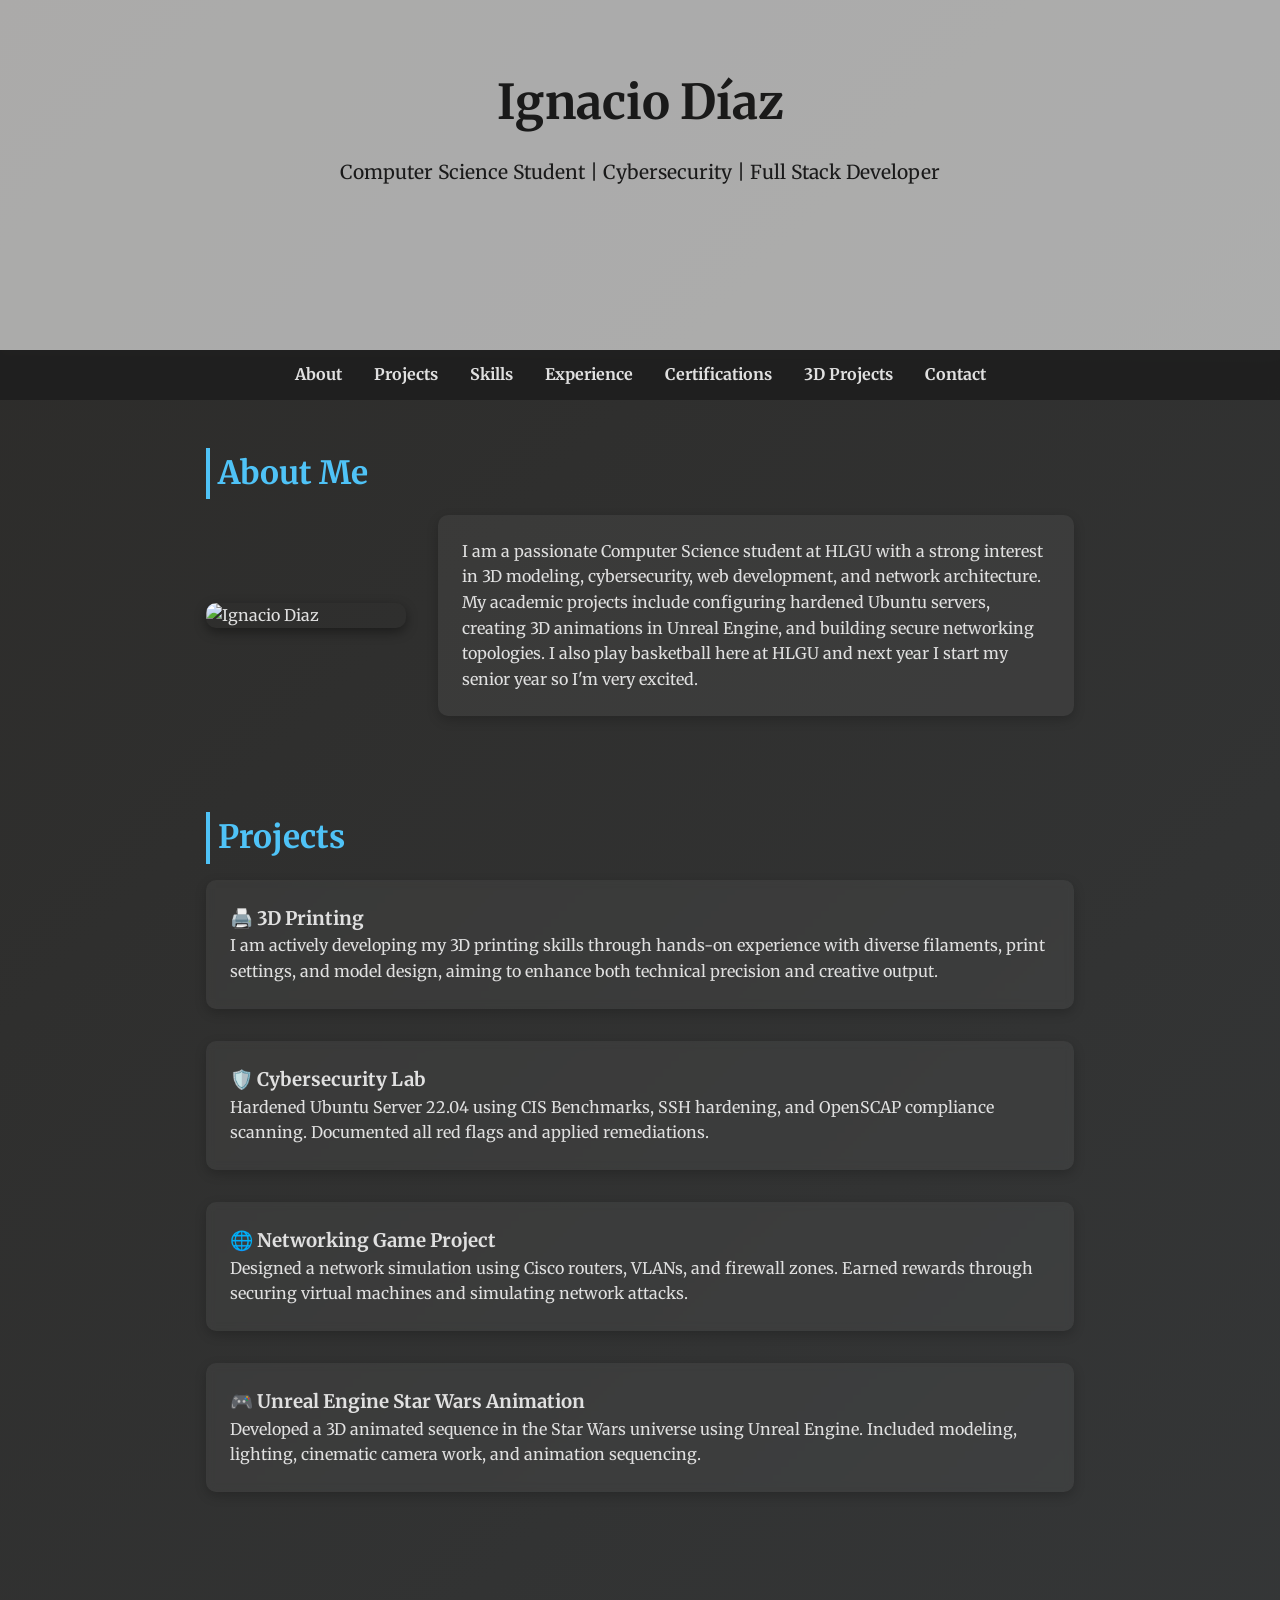
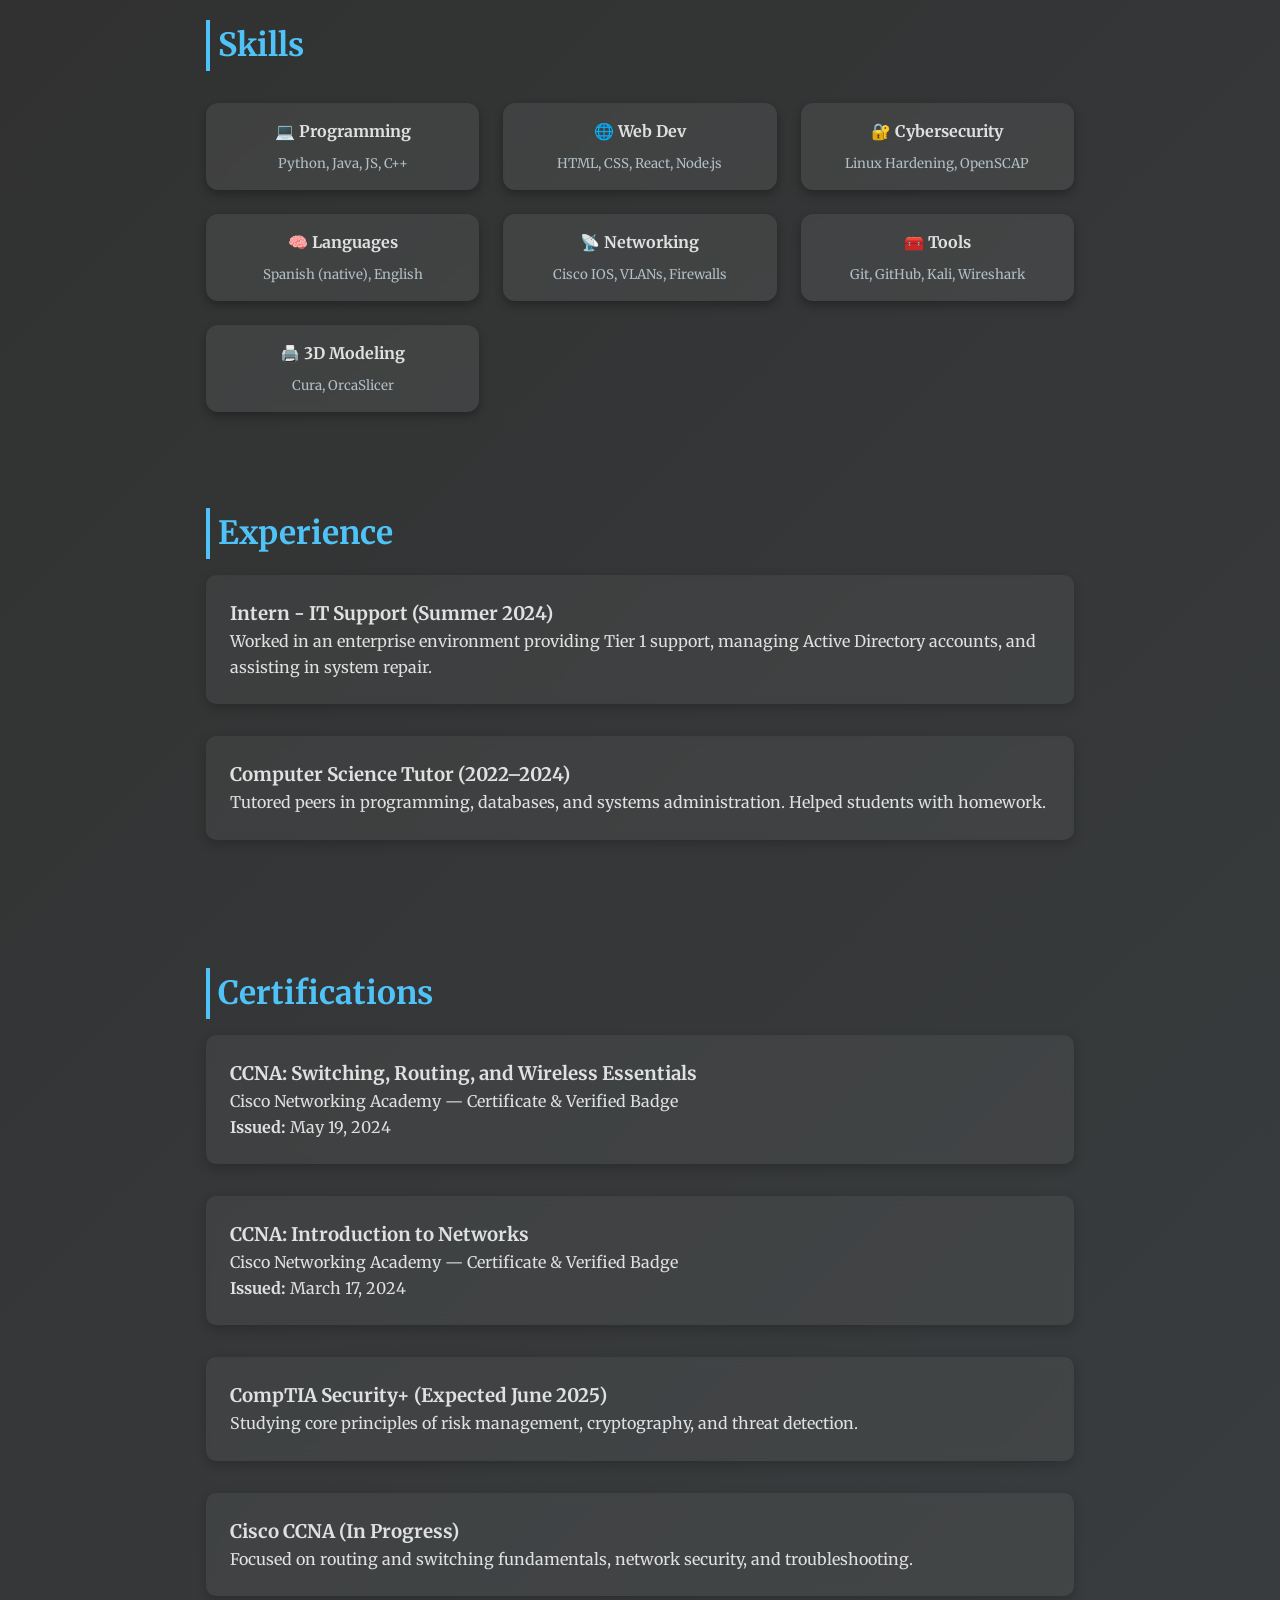
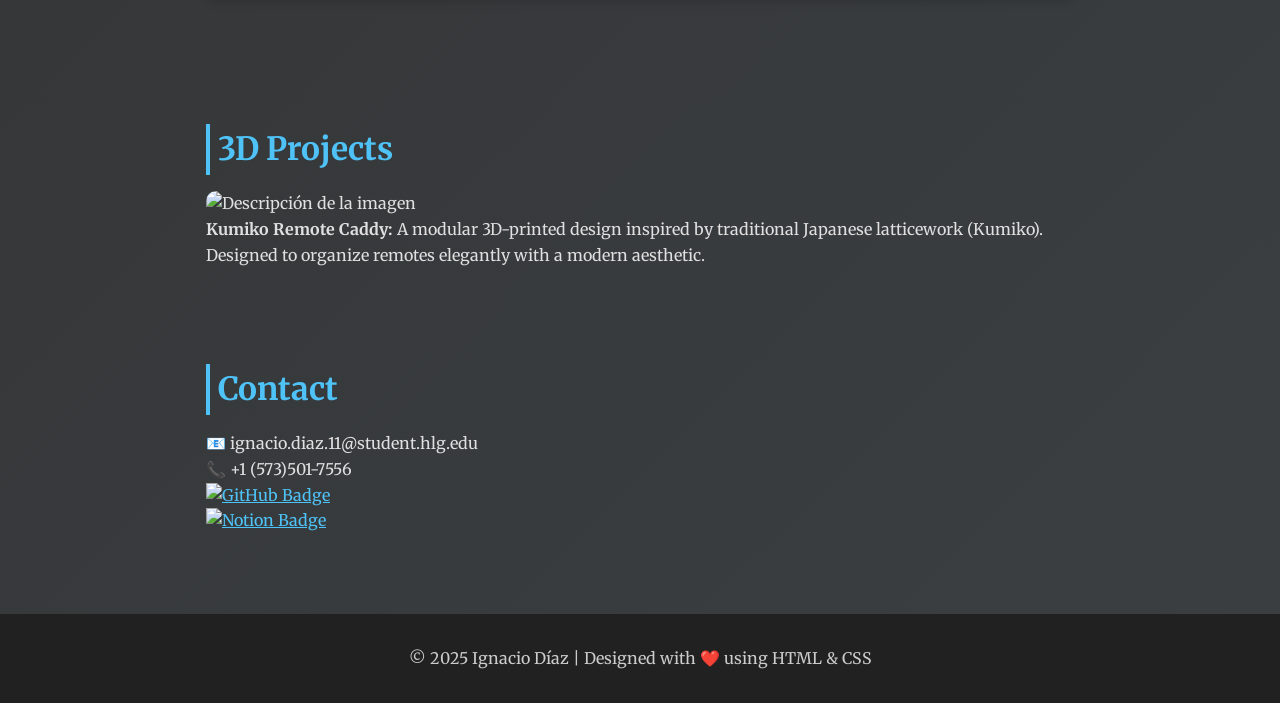
==== index.html @ 50af5eb5 "Update index.html" ====
<!DOCTYPE html>
<html lang="en">
<head>
  <meta charset="UTF-8">
  <meta name="viewport" content="width=device-width, initial-scale=1.0">
  <title>Ignacio Diaz | Computer Science Portfolio</title>
  <link href="https://fonts.googleapis.com/css2?family=Merriweather:wght@400;700&display=swap" rel="stylesheet">
  <style>
    @media (max-width: 768px) {
  .about-container {
    flex-direction: column;
    text-align: center;
  }

  .about-text {
    padding: 1rem;
  }
}

    html {
      scroll-behavior: smooth;
    }

    * {
      box-sizing: border-box;
      margin: 0;
      padding: 0;
    }

    body {
      font-family: 'Merriweather', serif;
      background: linear-gradient(135deg, #2c2b29, #3b3f42);
      color: #e0e0e0;
      line-height: 1.6;
    }

    nav a.active {
      border-bottom: 2px solid #e0e0e0;
      color: #4fc3f7;
    }

    header {
      position: relative;
      height: 350px;
      background: url('https://images.unsplash.com/photo-1531297484001-80022131f5a1?auto=format&fit=crop&w=1470&q=80') center/cover no-repeat;
    }

    header::before {
      content: "";
      position: absolute;
      inset: 0;
      background-color: rgba(255, 255, 255, 0.6);
      z-index: 1;
    }

    header div {
      position: relative;
      z-index: 2;
      text-align: center;
      color: #1a1a1a;
      padding: 4rem 1rem;
    }

    header h1 {
      font-size: 3rem;
      font-weight: bold;
    }

    header p {
      font-size: 1.2rem;
      margin-top: 1rem;
    }

    nav {
      background: rgba(30, 30, 30, 0.9);
      backdrop-filter: blur(6px);
      display: flex;
      justify-content: center;
      padding: 0.75rem;
      position: sticky;
      top: 0;
      z-index: 10;
    }

    nav a {
      color: #e0e0e0;
      margin: 0 1rem;
      text-decoration: none;
      font-weight: bold;
    }

    nav a:hover {
      text-decoration: underline;
    }

    section {
      padding: 3rem 1rem;
      max-width: 900px;
      margin: auto;
    }

    h2 {
      font-size: 2rem;
      color: #4fc3f7;
      margin-bottom: 1rem;
      border-left: 4px solid #4fc3f7;
      padding-left: 0.5rem;
    }

    .project, .experience, .cert {
      background: rgba(255, 255, 255, 0.05);
      padding: 1.5rem;
      margin-bottom: 2rem;
      border-radius: 10px;
      box-shadow: 0 4px 12px rgba(0, 0, 0, 0.2);
      backdrop-filter: blur(4px);
      transition: transform 0.2s ease-in-out;
    }

    .project:hover, .experience:hover, .cert:hover {
      transform: scale(1.02);
    }

    ul {
      padding-left: 2rem;
    }

    a {
      color: #4fc3f7;
    }

    footer {
      text-align: center;
      background: #212121;
      color: #ccc;
      padding: 2rem;
      margin-top: 2rem;
    }

    .skills-grid {
      display: grid;
      grid-template-columns: repeat(auto-fit, minmax(250px, 1fr));
      gap: 1.5rem;
      margin-top: 2rem;
    }

    .skill-card {
      background: rgba(255, 255, 255, 0.07);
      padding: 1rem;
      border-radius: 12px;
      text-align: center;
      font-weight: bold;
      color: #e0e0e0;
      box-shadow: 0 4px 10px rgba(0,0,0,0.3);
      backdrop-filter: blur(3px);
      transition: transform 0.2s ease-in-out;
    }

    .skill-card small {
      display: block;
      margin-top: 0.5rem;
      font-weight: normal;
      color: #b0bec5;
    }

    .skill-card:hover {
      transform: scale(1.03);
    }

    #3dprojects img {
      width: 100%;
      max-width: 600px;
      border-radius: 12px;
      display: block;
      margin: 1rem auto;
      box-shadow: 0 4px 12px rgba(0, 0, 0, 0.4);
    }

    #3dprojects p {
      text-align: center;
      max-width: 700px;
      margin: auto;
      margin-top: 1rem;
      font-size: 1rem;
      color: #d0d0d0;
    }

    .about-container {
      display: flex;
      flex-wrap: wrap;
      gap: 2rem;
      align-items: center;
    }

    .about-photo {
      width: 200px;
      border-radius: 10px;
      box-shadow: 0 4px 12px rgba(0, 0, 0, 0.4);
    }

    .about-text {
      flex: 1;
      background-color: rgba(255, 255, 255, 0.05);
      padding: 1.5rem;
      border-radius: 10px;
      font-size: 1rem;
      line-height: 1.6;
      box-shadow: 0 4px 12px rgba(0, 0, 0, 0.2);
    }
  </style>
</head>
<body>

  <header>
    <div>
      <h1>Ignacio Díaz</h1>
      <p>Computer Science Student | Cybersecurity | Full Stack Developer</p>
    </div>
  </header>

  <nav>
    <a href="#about">About</a>
    <a href="#projects">Projects</a>
    <a href="#skills">Skills</a>
    <a href="#experience">Experience</a>
    <a href="#certs">Certifications</a>
    <a href="#3dprojects">3D Projects</a>
    <a href="#contact">Contact</a>
  </nav>

  <section id="about">
    <h2>About Me</h2>
    <div class="about-container">
      <img src="https://hlgtrojans.com/images/2024/10/26/IMG_0693.JPG?width=300" alt="Ignacio Diaz" class="about-photo">
      <p class="about-text">
        I am a passionate Computer Science student at HLGU with a strong interest in 3D modeling, cybersecurity,
        web development, and network architecture. My academic projects include configuring hardened Ubuntu
        servers, creating 3D animations in Unreal Engine, and building secure networking topologies.
        I also play basketball here at HLGU and next year I start my senior year so I'm very excited. 
      </p>
    </div>
  </section>

  <section id="projects">
    <h2>Projects</h2>
    <div class="project">
      <h3>🖨️ 3D Printing</h3>
      <p>I am actively developing my 3D printing skills through hands-on experience with diverse filaments, print settings, and model design, aiming to enhance both technical precision and creative output.</p>
    </div>
    <div class="project">
      <h3>🛡️ Cybersecurity Lab</h3>
      <p>Hardened Ubuntu Server 22.04 using CIS Benchmarks, SSH hardening, and OpenSCAP compliance scanning. Documented all red flags and applied remediations.</p>
    </div>
    <div class="project">
      <h3>🌐 Networking Game Project</h3>
      <p>Designed a network simulation using Cisco routers, VLANs, and firewall zones. Earned rewards through securing virtual machines and simulating network attacks.</p>
    </div>
    <div class="project">
      <h3>🎮 Unreal Engine Star Wars Animation</h3>
      <p>Developed a 3D animated sequence in the Star Wars universe using Unreal Engine. Included modeling, lighting, cinematic camera work, and animation sequencing.</p>
    </div>
  </section>

  <section id="skills">
    <h2>Skills</h2>
    <div class="skills-grid">
      <div class="skill-card">💻 Programming<br><small>Python, Java, JS, C++</small></div>
      <div class="skill-card">🌐 Web Dev<br><small>HTML, CSS, React, Node.js</small></div>
      <div class="skill-card">🔐 Cybersecurity<br><small>Linux Hardening, OpenSCAP</small></div>
      <div class="skill-card">🧠 Languages<br><small>Spanish (native), English</small></div>
      <div class="skill-card">📡 Networking<br><small>Cisco IOS, VLANs, Firewalls</small></div>
      <div class="skill-card">🧰 Tools<br><small>Git, GitHub, Kali, Wireshark</small></div>
      <div class="skill-card">🖨️ 3D Modeling<br><small>Cura, OrcaSlicer</small></div>
    </div>
  </section>

  <section id="experience">
    <h2>Experience</h2>
    <div class="experience">
      <h3>Intern - IT Support (Summer 2024)</h3>
      <p>Worked in an enterprise environment providing Tier 1 support, managing Active Directory accounts, and assisting in system repair.</p>
    </div>
    <div class="experience">
      <h3>Computer Science Tutor (2022–2024)</h3>
      <p>Tutored peers in programming, databases, and systems administration. Helped students with homework.</p>
    </div>
  </section>

  <section id="certs">
    <h2>Certifications</h2>
    <div class="cert">
      <h3>CCNA: Switching, Routing, and Wireless Essentials</h3>
      <p>Cisco Networking Academy — Certificate & Verified Badge</p>
      <p><strong>Issued:</strong> May 19, 2024</p>
    </div>
    <div class="cert">
      <h3>CCNA: Introduction to Networks</h3>
      <p>Cisco Networking Academy — Certificate & Verified Badge</p>
      <p><strong>Issued:</strong> March 17, 2024</p>
    </div>
    <div class="cert">
      <h3>CompTIA Security+ (Expected June 2025)</h3>
      <p>Studying core principles of risk management, cryptography, and threat detection.</p>
    </div>
    <div class="cert">
      <h3>Cisco CCNA (In Progress)</h3>
      <p>Focused on routing and switching fundamentals, network security, and troubleshooting.</p>
    </div>
  </section>

  <section id="3dprojects">
    <h2>3D Projects</h2>
    <div class="carousel">
      <div class="carousel-item active">
        <img src="https://makerworld.bblmw.com/makerworld/model/USa87d3ef85993d7/design/2025-04-20_a2def065796.jpg?x-oss-process=image/resize,w_1000/format,webp" alt="Descripción de la imagen" style="width:200px; border-radius:10px;">
        <p><strong>Kumiko Remote Caddy:</strong> A modular 3D-printed design inspired by traditional Japanese latticework (Kumiko). Designed to organize remotes elegantly with a modern aesthetic.</p>
      </div>
    </div>
  </section>

  <section id="contact">
    <h2>Contact</h2>
    <p>📧 ignacio.diaz.11@student.hlg.edu</p>
    <p>📞 +1 (573)501-7556</p>
    <p>
      <a href="https://github.com/NachoHLGU" target="_blank">
        <img src="https://img.shields.io/badge/GitHub-181717?style=for-the-badge&logo=github&logoColor=white" alt="GitHub Badge">
      </a>
    </p>
    <p>
      <a href="https://www.notion.so/Ignacio-Diaz-Digital-Portfolio-1ddcccc7b58380be8b05f62826c07645" target="_blank">
        <img src="https://img.shields.io/badge/Notion-000000?style=for-the-badge&logo=notion&logoColor=white" alt="Notion Badge">
      </a>
    </p>
  </section>

  <footer>
    <p>&copy; 2025 Ignacio Díaz | Designed with ❤️ using HTML & CSS</p>
  </footer>

  <script>
    const sections = document.querySelectorAll("section");
    const navLinks = document.querySelectorAll("nav a");

    window.addEventListener("scroll", () => {
      let current = "";
      sections.forEach(section => {
        const sectionTop = section.offsetTop;
        const sectionHeight = section.clientHeight;
        if (pageYOffset >= sectionTop - sectionHeight / 3) {
          current = section.getAttribute("id");
        }
      });

      navLinks.forEach(link => {
        link.classList.remove("active");
        if (link.getAttribute("href") === "#" + current) {
          link.classList.add("active");
        }
      });
    });
  </script>
</body>
</html>
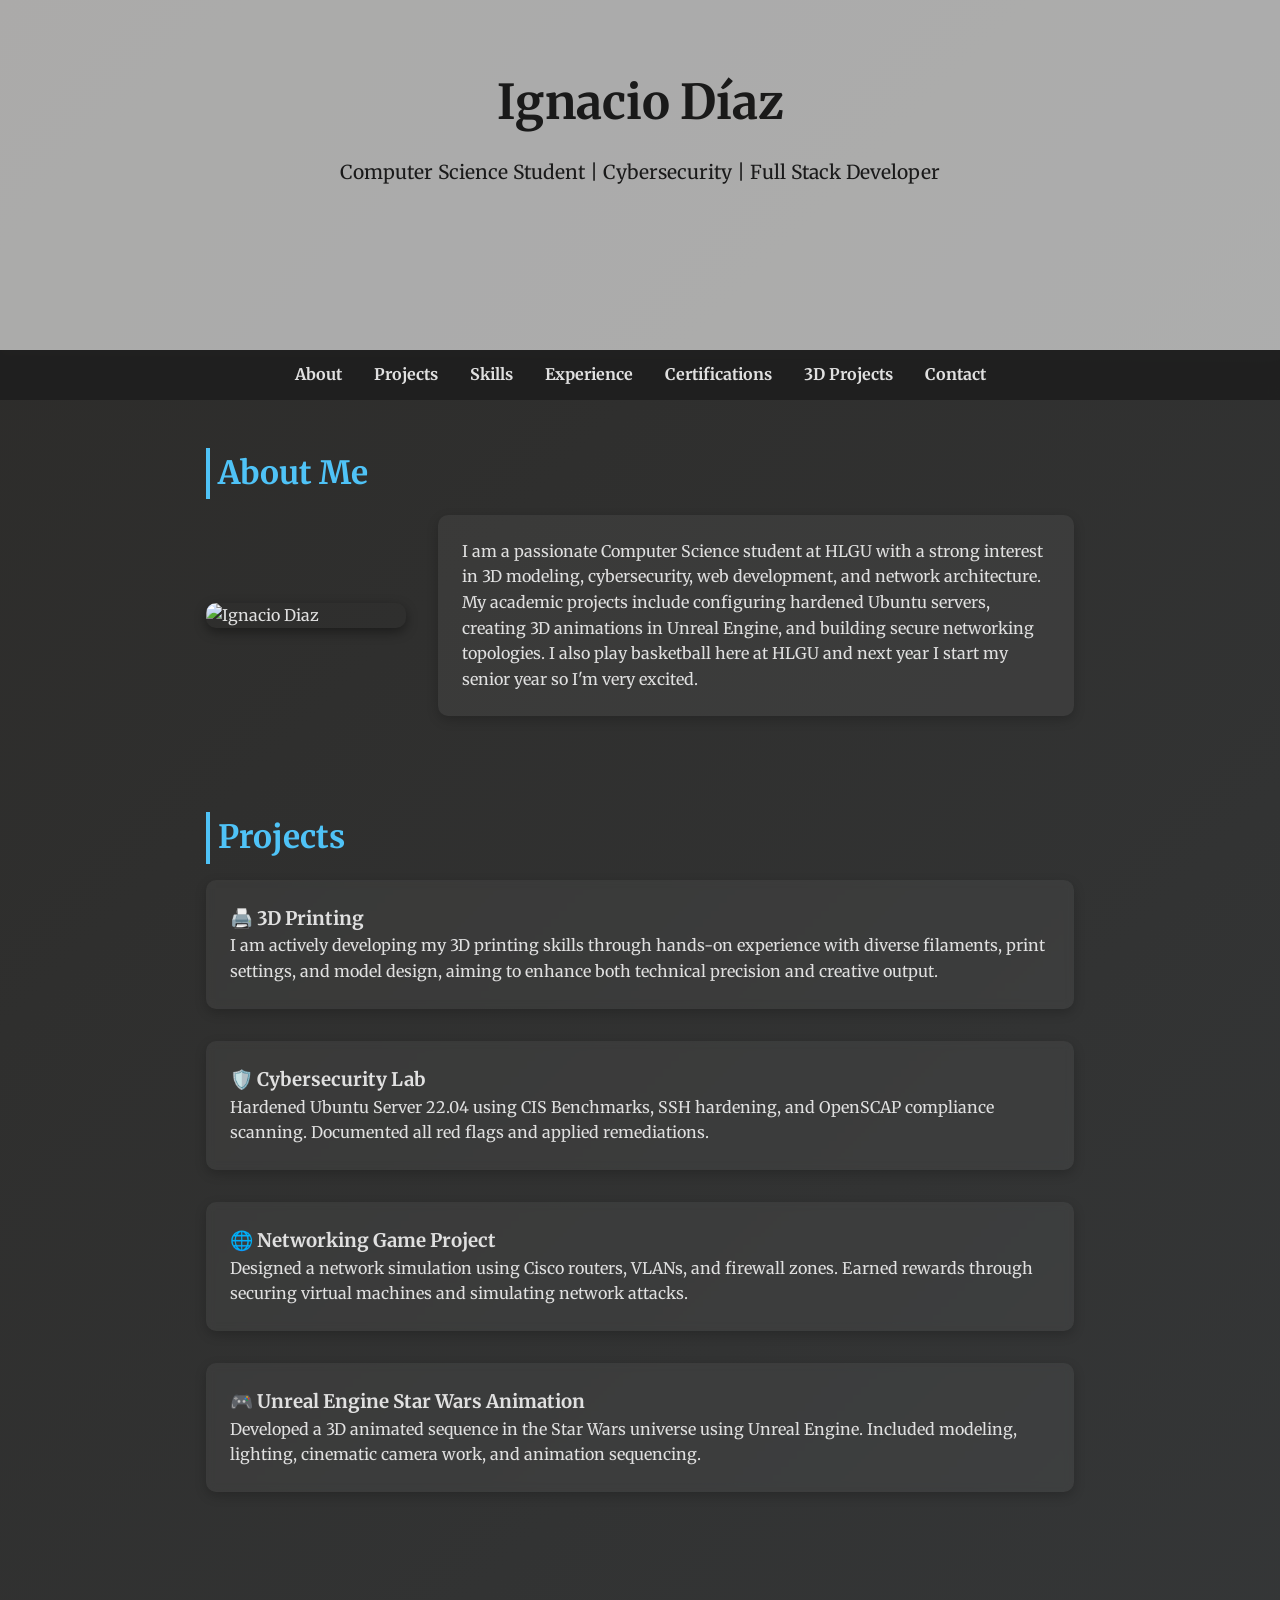
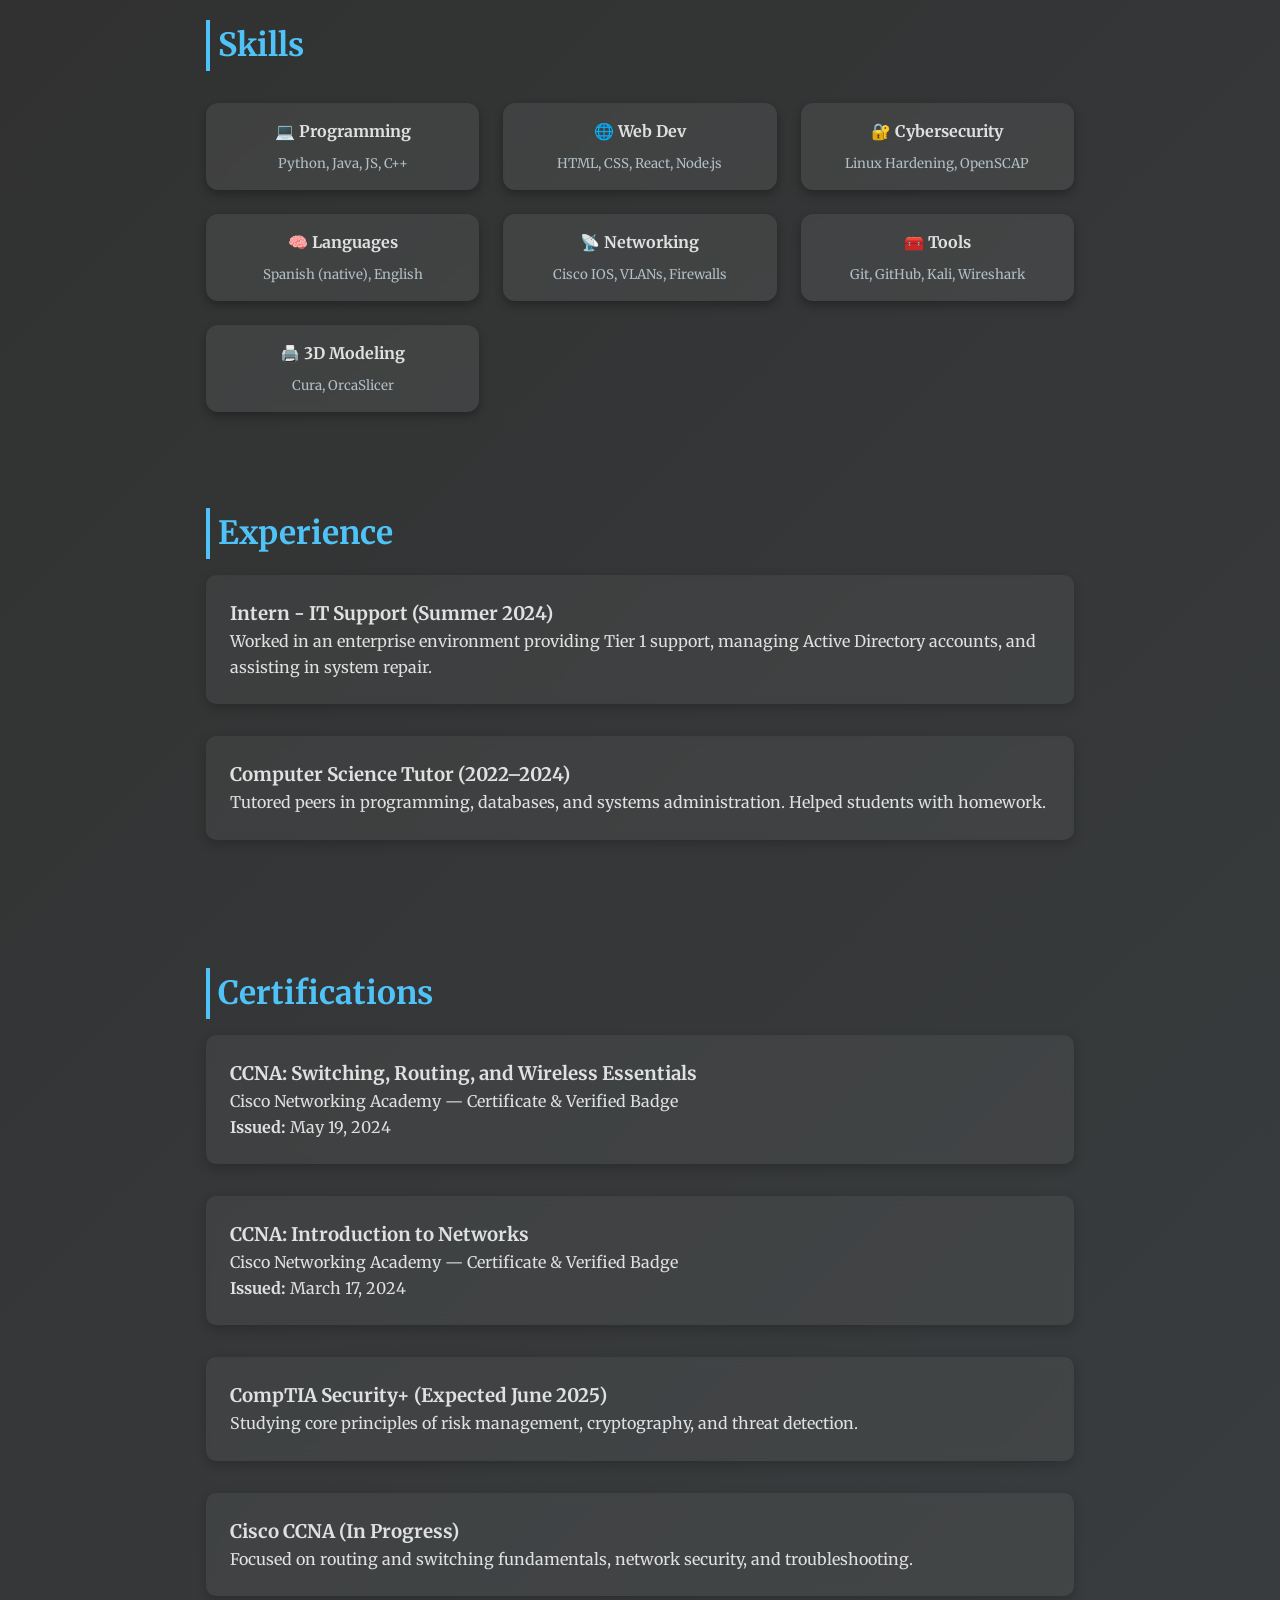
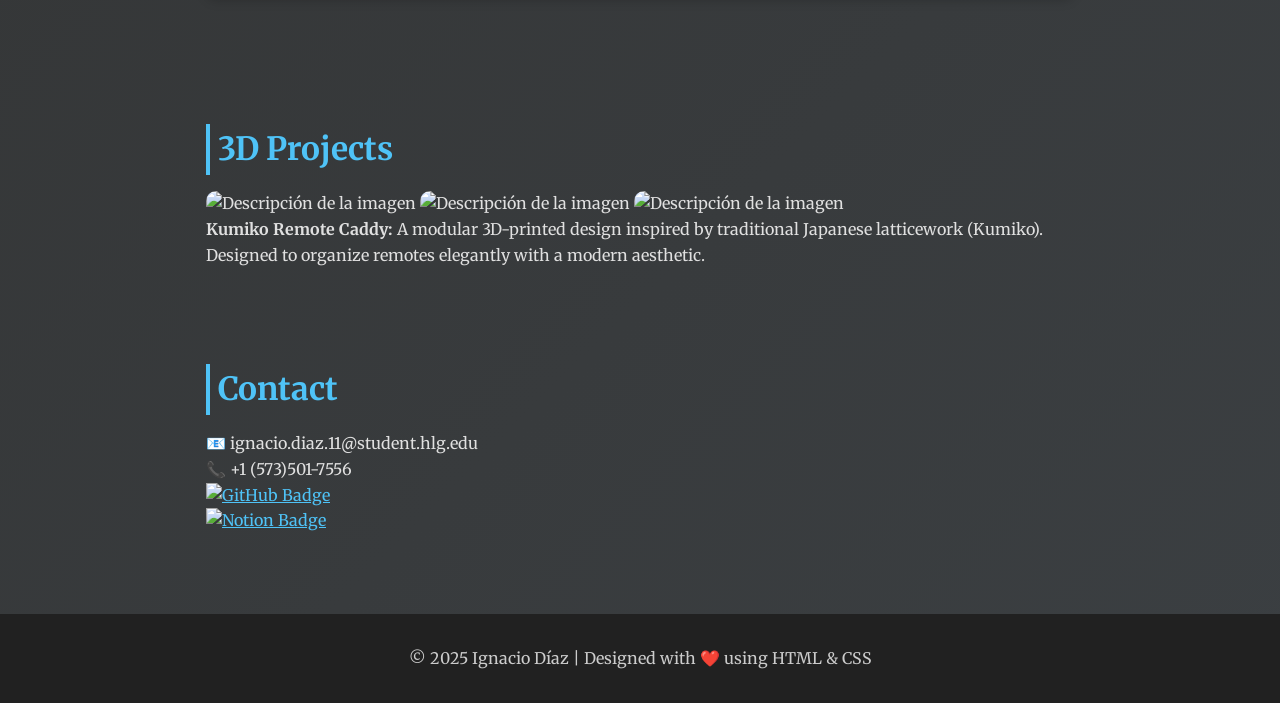
==== commit 16182294: "Update index.html" ====
--- a/index.html
+++ b/index.html
@@ -313,6 +313,10 @@
     <div class="carousel">
       <div class="carousel-item active">
         <img src="https://makerworld.bblmw.com/makerworld/model/USa87d3ef85993d7/design/2025-04-20_a2def065796.jpg?x-oss-process=image/resize,w_1000/format,webp" alt="Descripción de la imagen" style="width:200px; border-radius:10px;">
+        <img src="https://makerworld.bblmw.com/makerworld/model/US7885a8d1672378/design/2025-02-19_b7ff803056a08.gif?x-oss-process=image/resize,w_1000/format,webp" alt="Descripción de la imagen" style="width:200px; border-radius:10px;">
+        <img src="https://makerworld.bblmw.com/makerworld/model/US58e6a691a9b90e/design/2024-12-18_d44625344f4ab.png?x-oss-process=image/resize,w_1000/format,webp" alt="Descripción de la imagen" style="width:200px; border-radius:10px;">
+
+
         <p><strong>Kumiko Remote Caddy:</strong> A modular 3D-printed design inspired by traditional Japanese latticework (Kumiko). Designed to organize remotes elegantly with a modern aesthetic.</p>
       </div>
     </div>
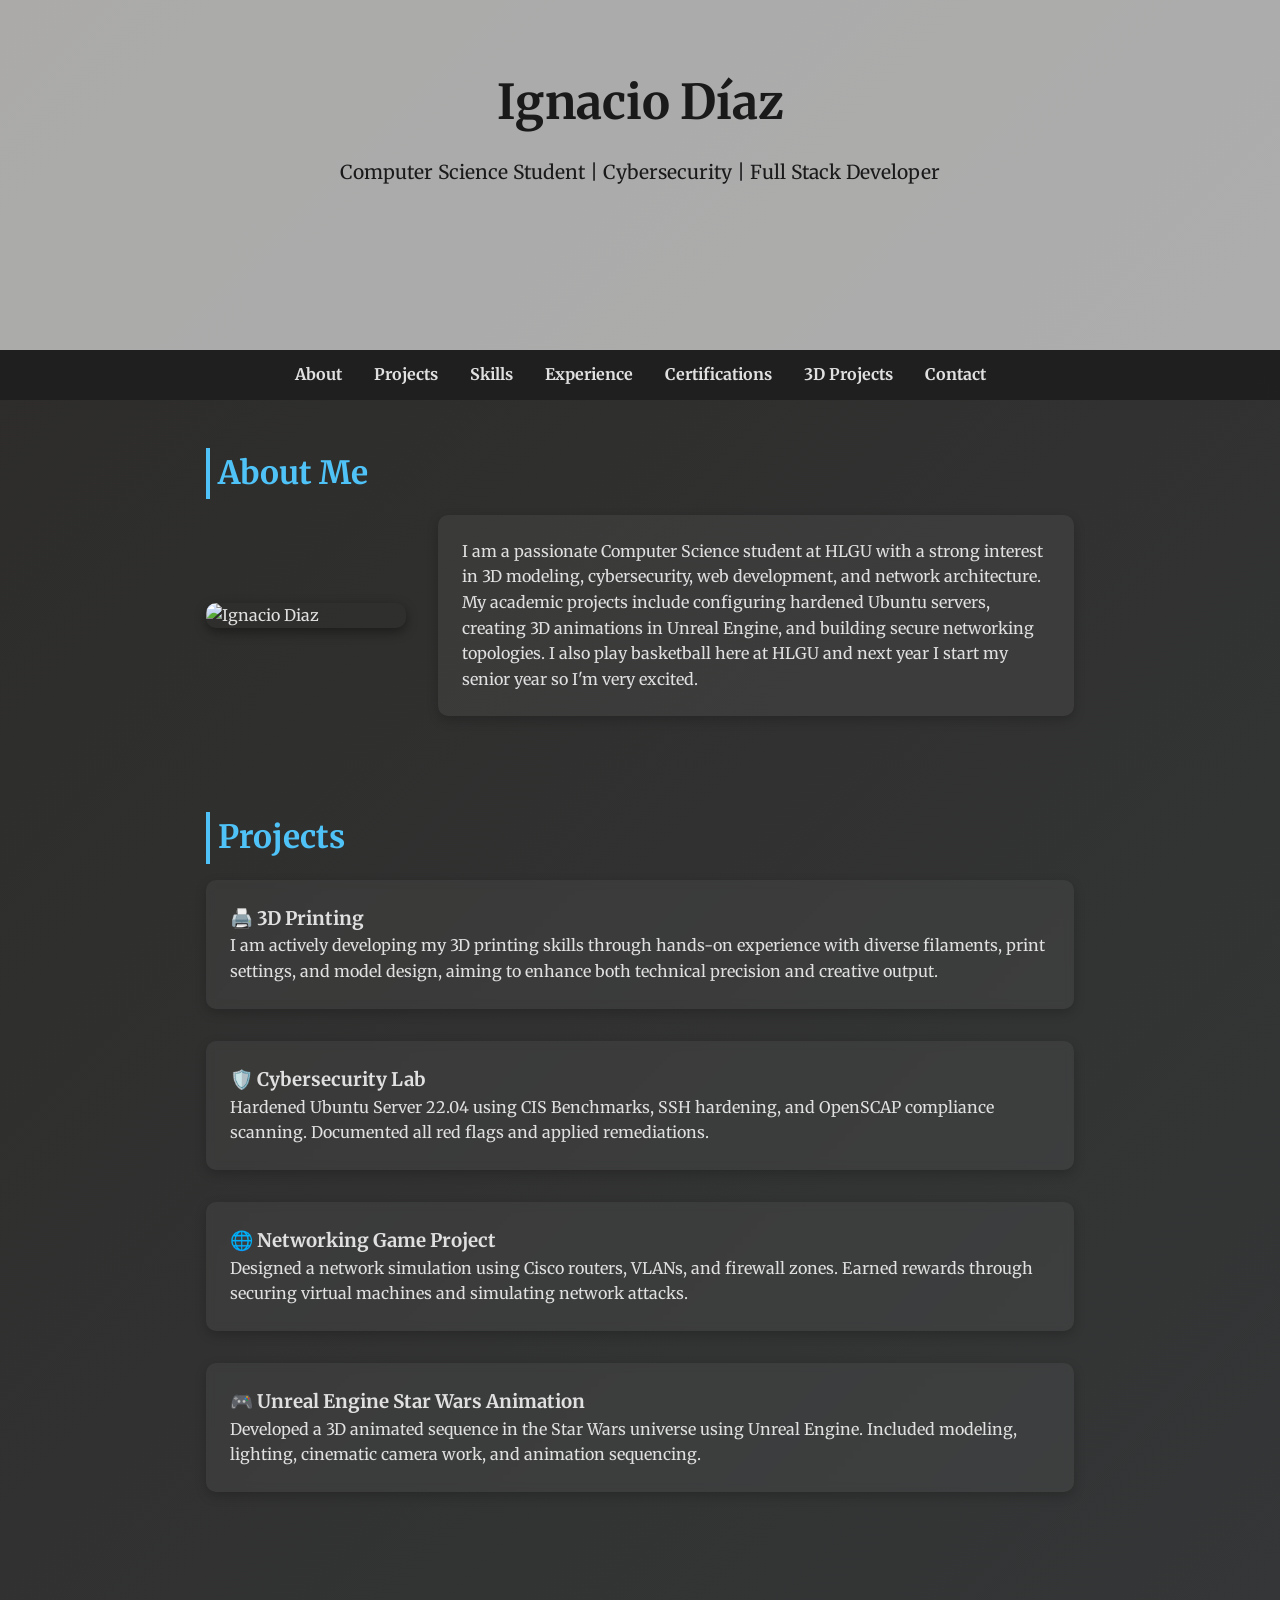
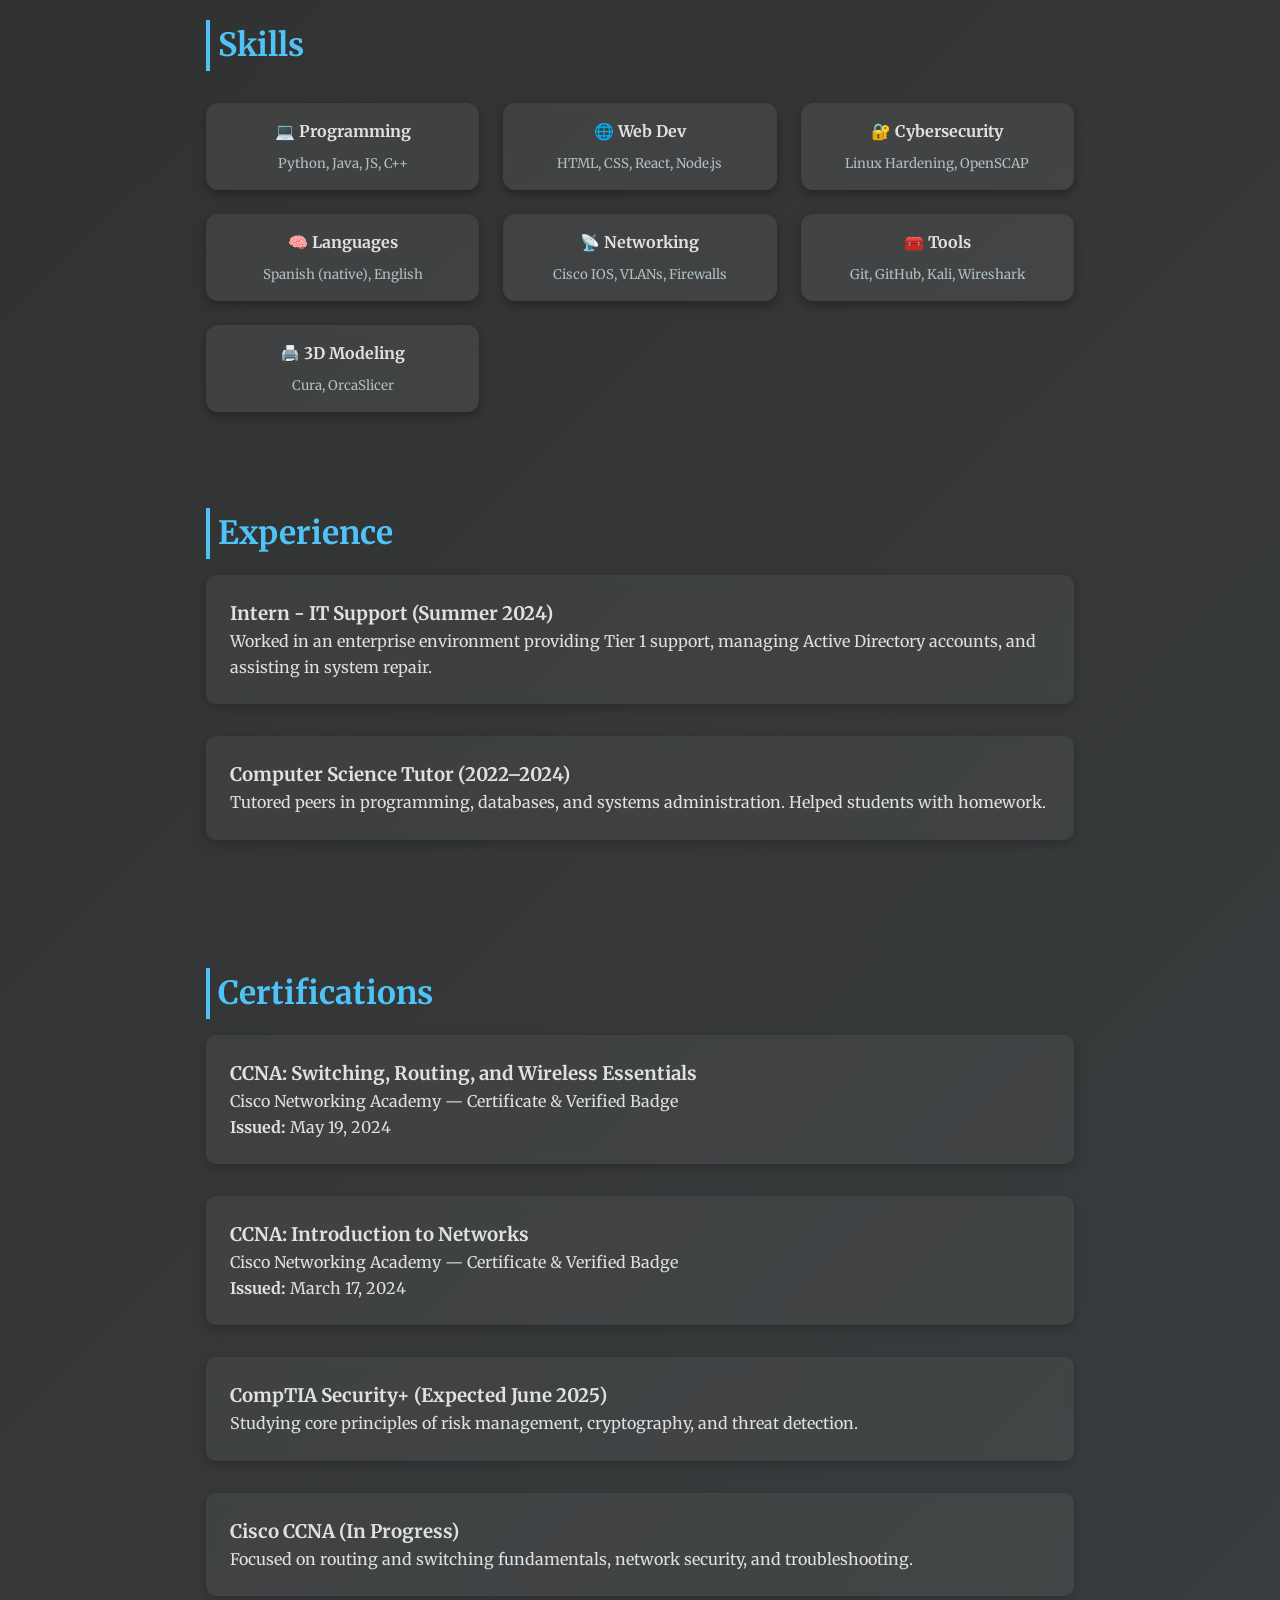
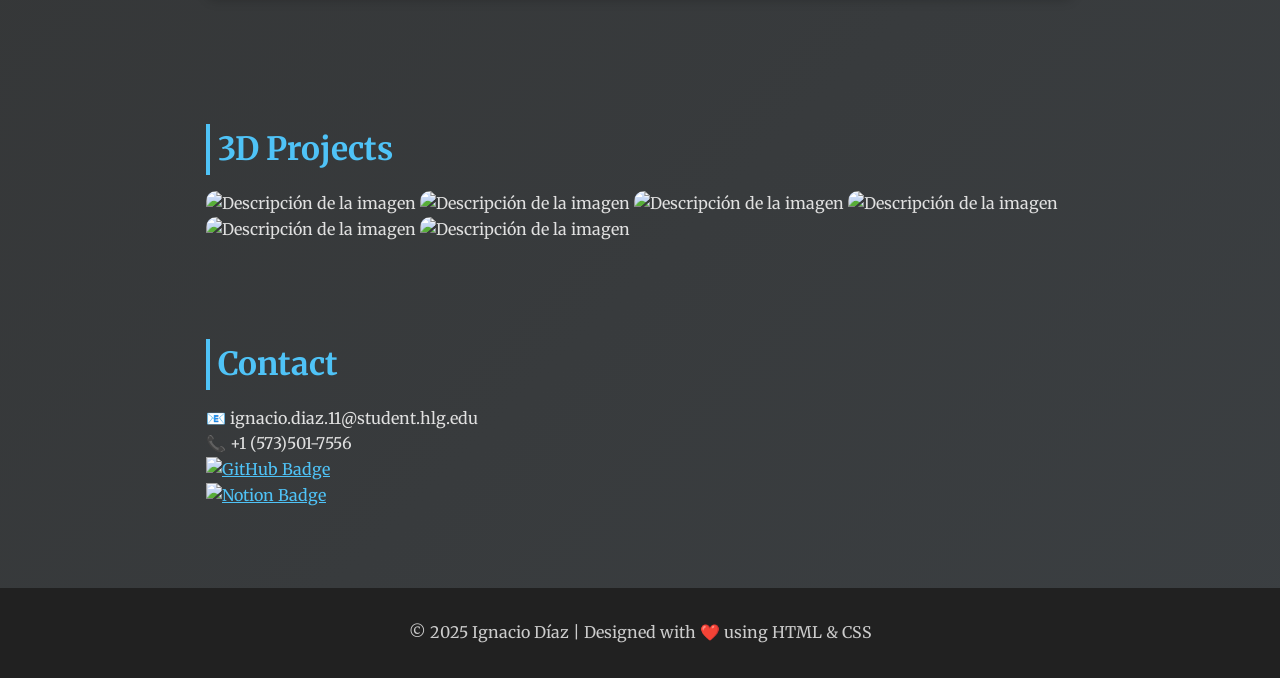
==== commit 0706a713: "Update index.html" ====
--- a/index.html
+++ b/index.html
@@ -315,9 +315,11 @@
         <img src="https://makerworld.bblmw.com/makerworld/model/USa87d3ef85993d7/design/2025-04-20_a2def065796.jpg?x-oss-process=image/resize,w_1000/format,webp" alt="Descripción de la imagen" style="width:200px; border-radius:10px;">
         <img src="https://makerworld.bblmw.com/makerworld/model/US7885a8d1672378/design/2025-02-19_b7ff803056a08.gif?x-oss-process=image/resize,w_1000/format,webp" alt="Descripción de la imagen" style="width:200px; border-radius:10px;">
         <img src="https://makerworld.bblmw.com/makerworld/model/US58e6a691a9b90e/design/2024-12-18_d44625344f4ab.png?x-oss-process=image/resize,w_1000/format,webp" alt="Descripción de la imagen" style="width:200px; border-radius:10px;">
-
-
-        <p><strong>Kumiko Remote Caddy:</strong> A modular 3D-printed design inspired by traditional Japanese latticework (Kumiko). Designed to organize remotes elegantly with a modern aesthetic.</p>
+        <img src="https://media.printables.com/media/prints/e041f69b-529d-4ab9-9dbd-eb7885c9d656/images/9383585_598c19ac-ec2e-42a8-bde7-947f9991de59_2a7d3bc0-7585-480e-822d-3563a95cac28/thumbs/inside/1600x1200/png/immagine-2025-03-31-194307.webp" alt="Descripción de la imagen" style="width:200px; border-radius:10px;">
+        <img src="https://makerworld.bblmw.com/makerworld/model/USaf3c20b1e54c0f/design/2024-12-01_4a4da2d778838.jpg?x-oss-process=image/resize,w_1000/format,webp" alt="Descripción de la imagen" style="width:200px; border-radius:10px;">
+        <img src="https://makerworld.bblmw.com/makerworld/model/USca505296a3a135/design/2024-03-03_4znprrnvryc1.jpg?x-oss-process=image/resize,w_1000/format,webp" alt="Descripción de la imagen" style="width:200px; border-radius:10px;">
+        
+        
       </div>
     </div>
   </section>
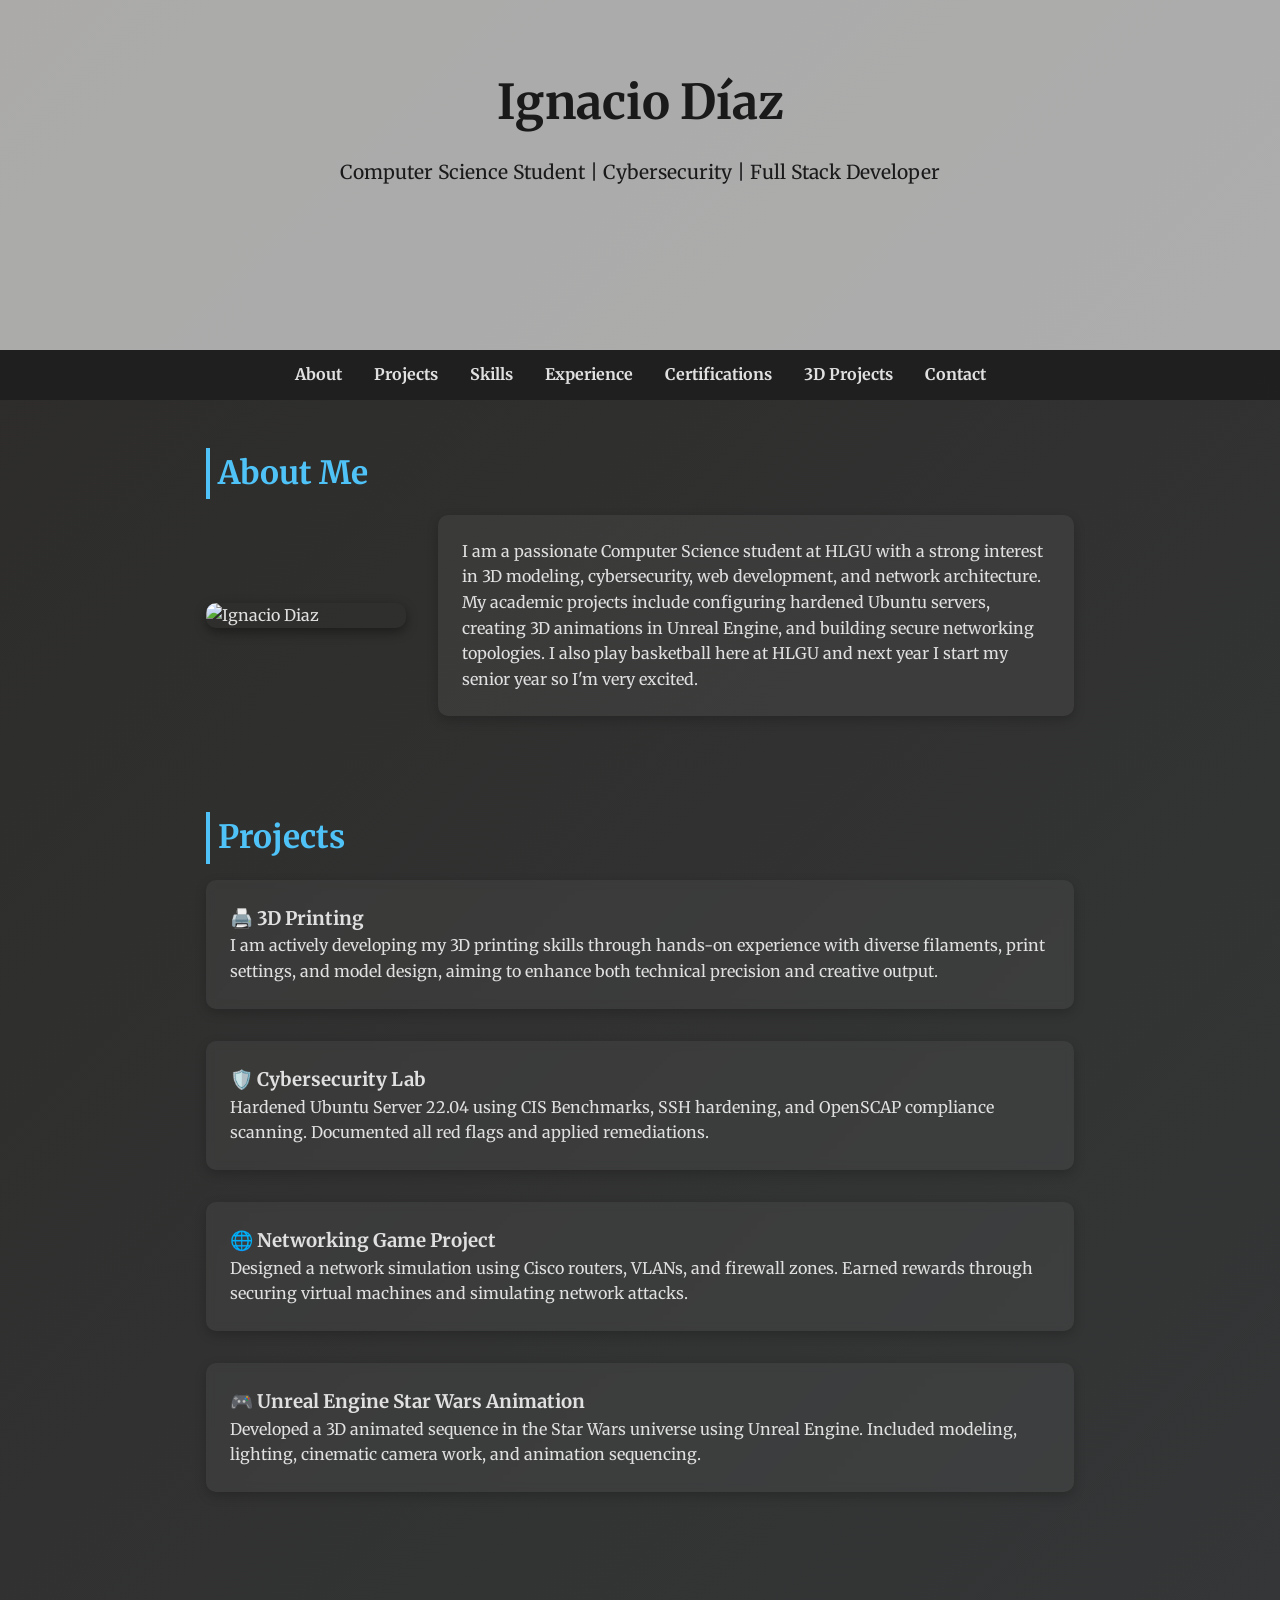
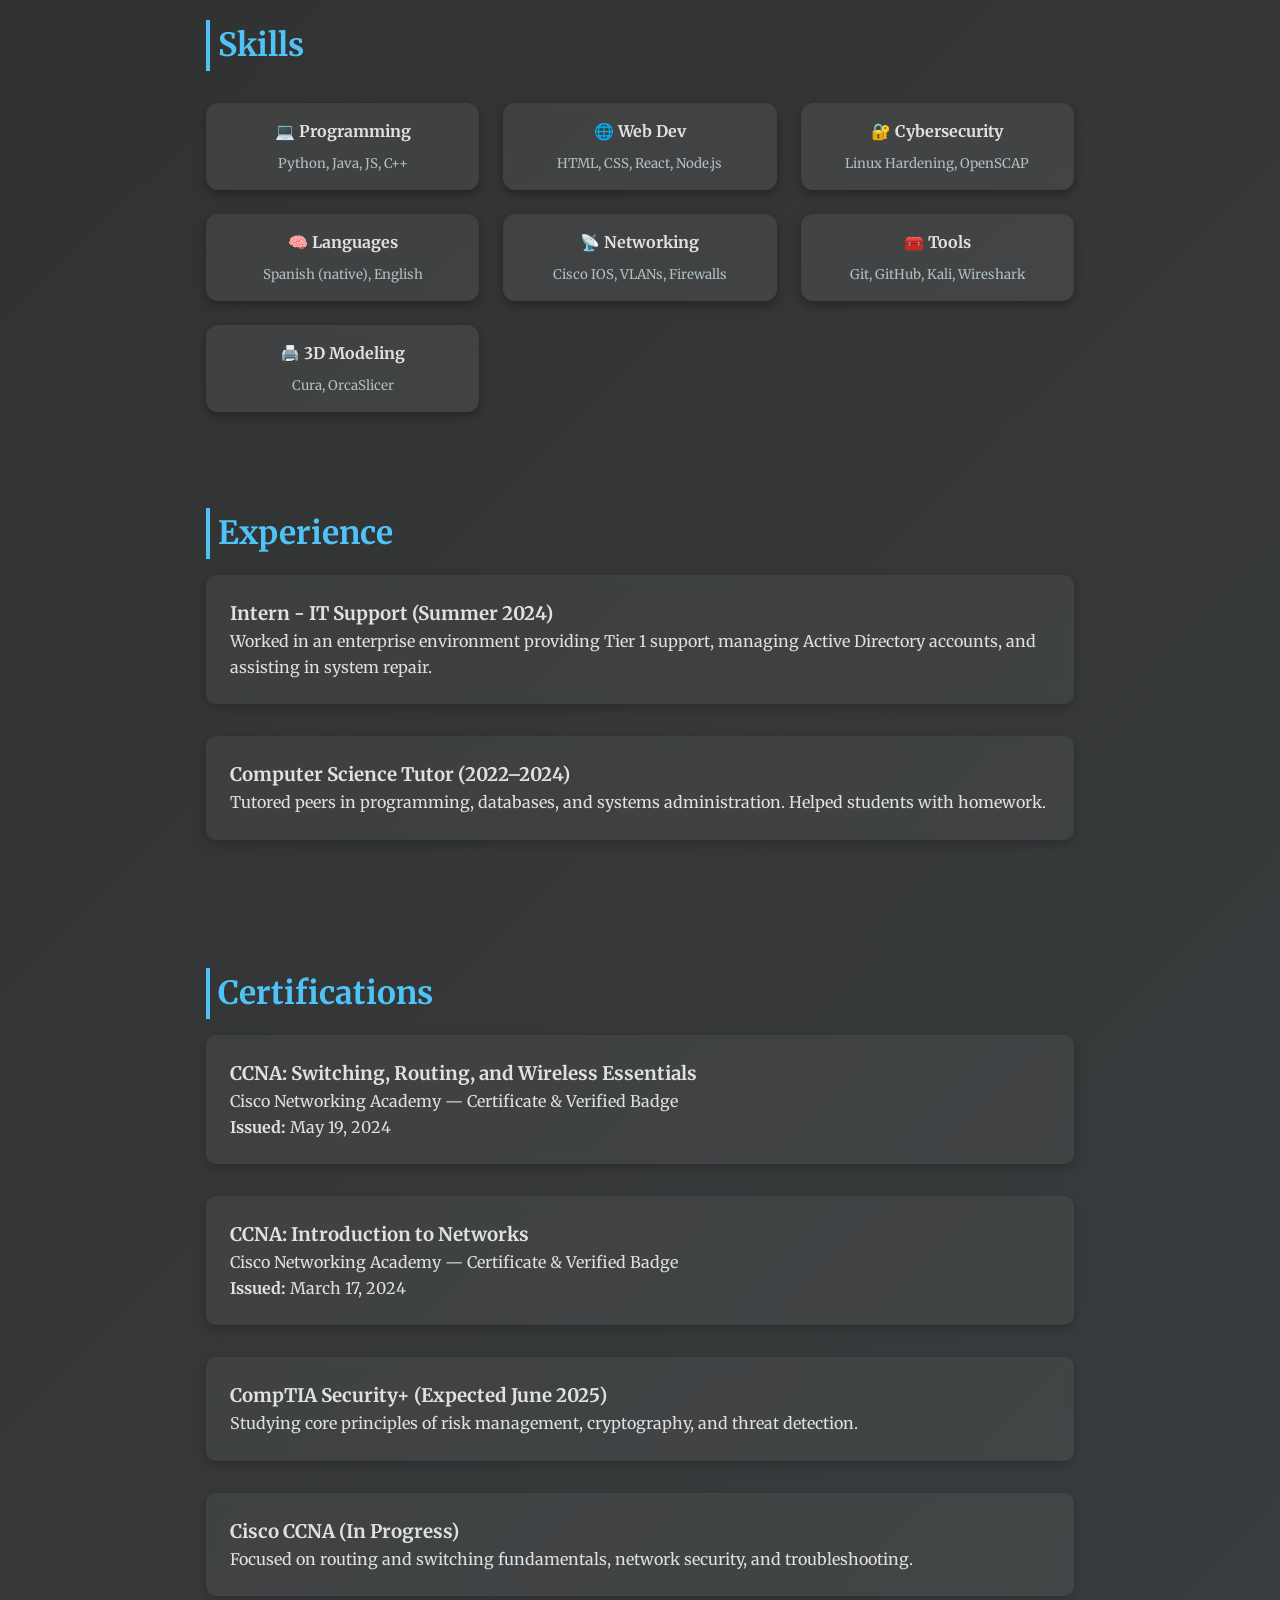
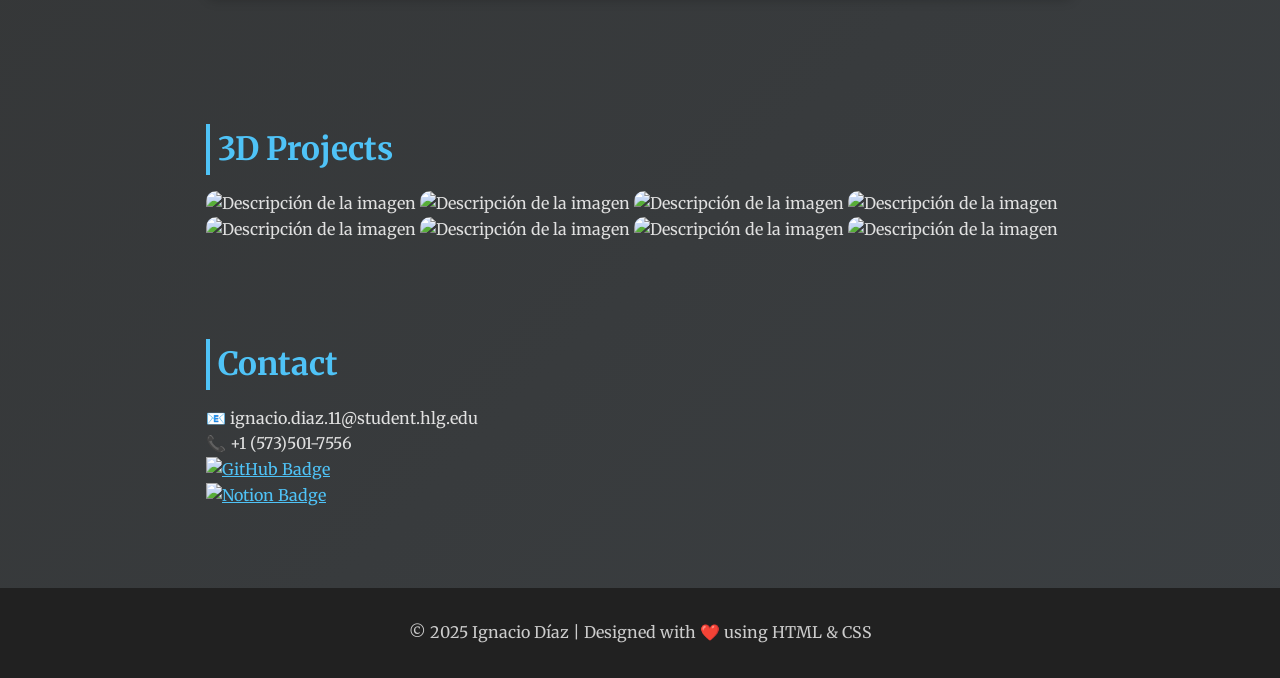
==== commit 9c20d9f2: "Update index.html" ====
--- a/index.html
+++ b/index.html
@@ -318,6 +318,9 @@
         <img src="https://media.printables.com/media/prints/e041f69b-529d-4ab9-9dbd-eb7885c9d656/images/9383585_598c19ac-ec2e-42a8-bde7-947f9991de59_2a7d3bc0-7585-480e-822d-3563a95cac28/thumbs/inside/1600x1200/png/immagine-2025-03-31-194307.webp" alt="Descripción de la imagen" style="width:200px; border-radius:10px;">
         <img src="https://makerworld.bblmw.com/makerworld/model/USaf3c20b1e54c0f/design/2024-12-01_4a4da2d778838.jpg?x-oss-process=image/resize,w_1000/format,webp" alt="Descripción de la imagen" style="width:200px; border-radius:10px;">
         <img src="https://makerworld.bblmw.com/makerworld/model/USca505296a3a135/design/2024-03-03_4znprrnvryc1.jpg?x-oss-process=image/resize,w_1000/format,webp" alt="Descripción de la imagen" style="width:200px; border-radius:10px;">
+        <img src="https://media.printables.com/media/prints/386392/images/3826519_49857682-ee0a-4fb3-baf2-7e6ca6f4c3f6/thumbs/inside/1600x1200/png/aawolf3.webp" alt="Descripción de la imagen" style="width:200px; border-radius:10px;">
+        <img src="https://media.printables.com/media/prints/466874/images/3827241_0ed35c4c-937d-46c9-9cb5-38f646f44e83/thumbs/inside/1600x1200/png/bulbasaur.webp" alt="Descripción de la imagen" style="width:200px; border-radius:10px;">
+        
         
         
       </div>
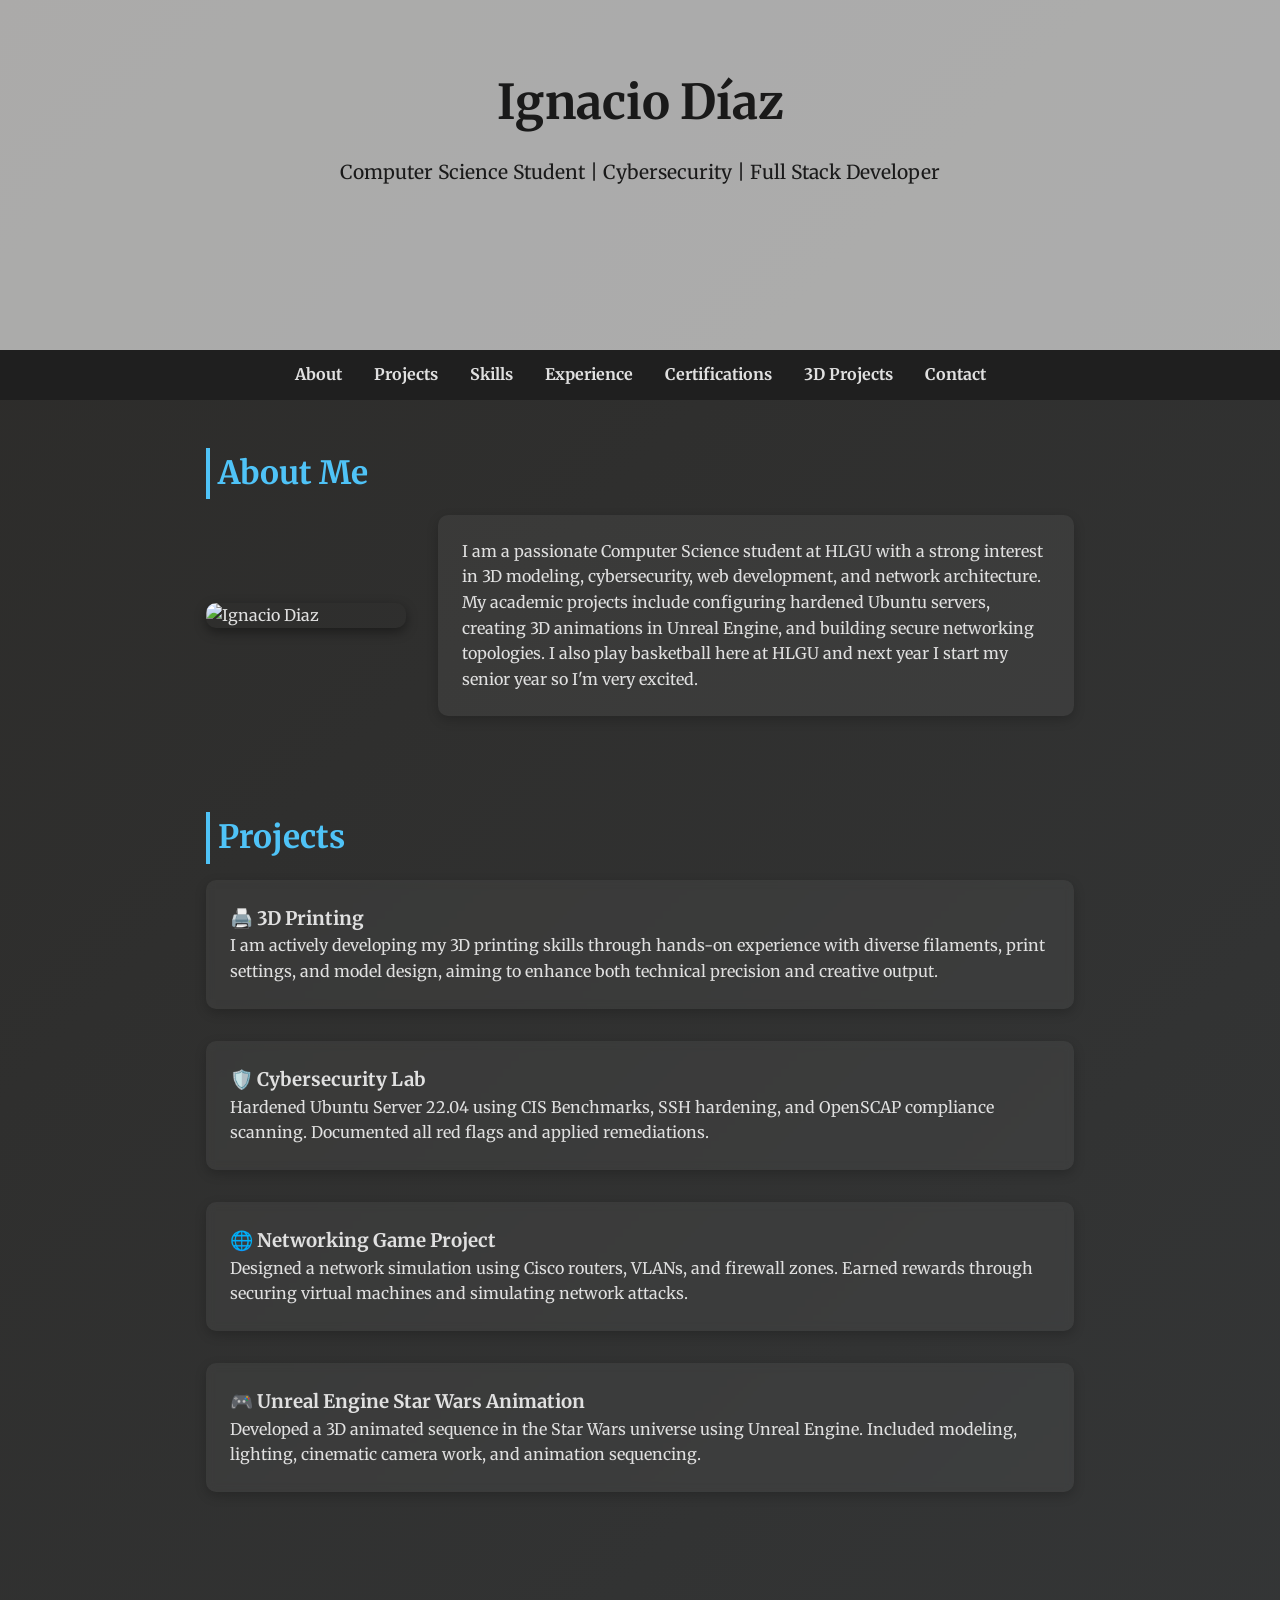
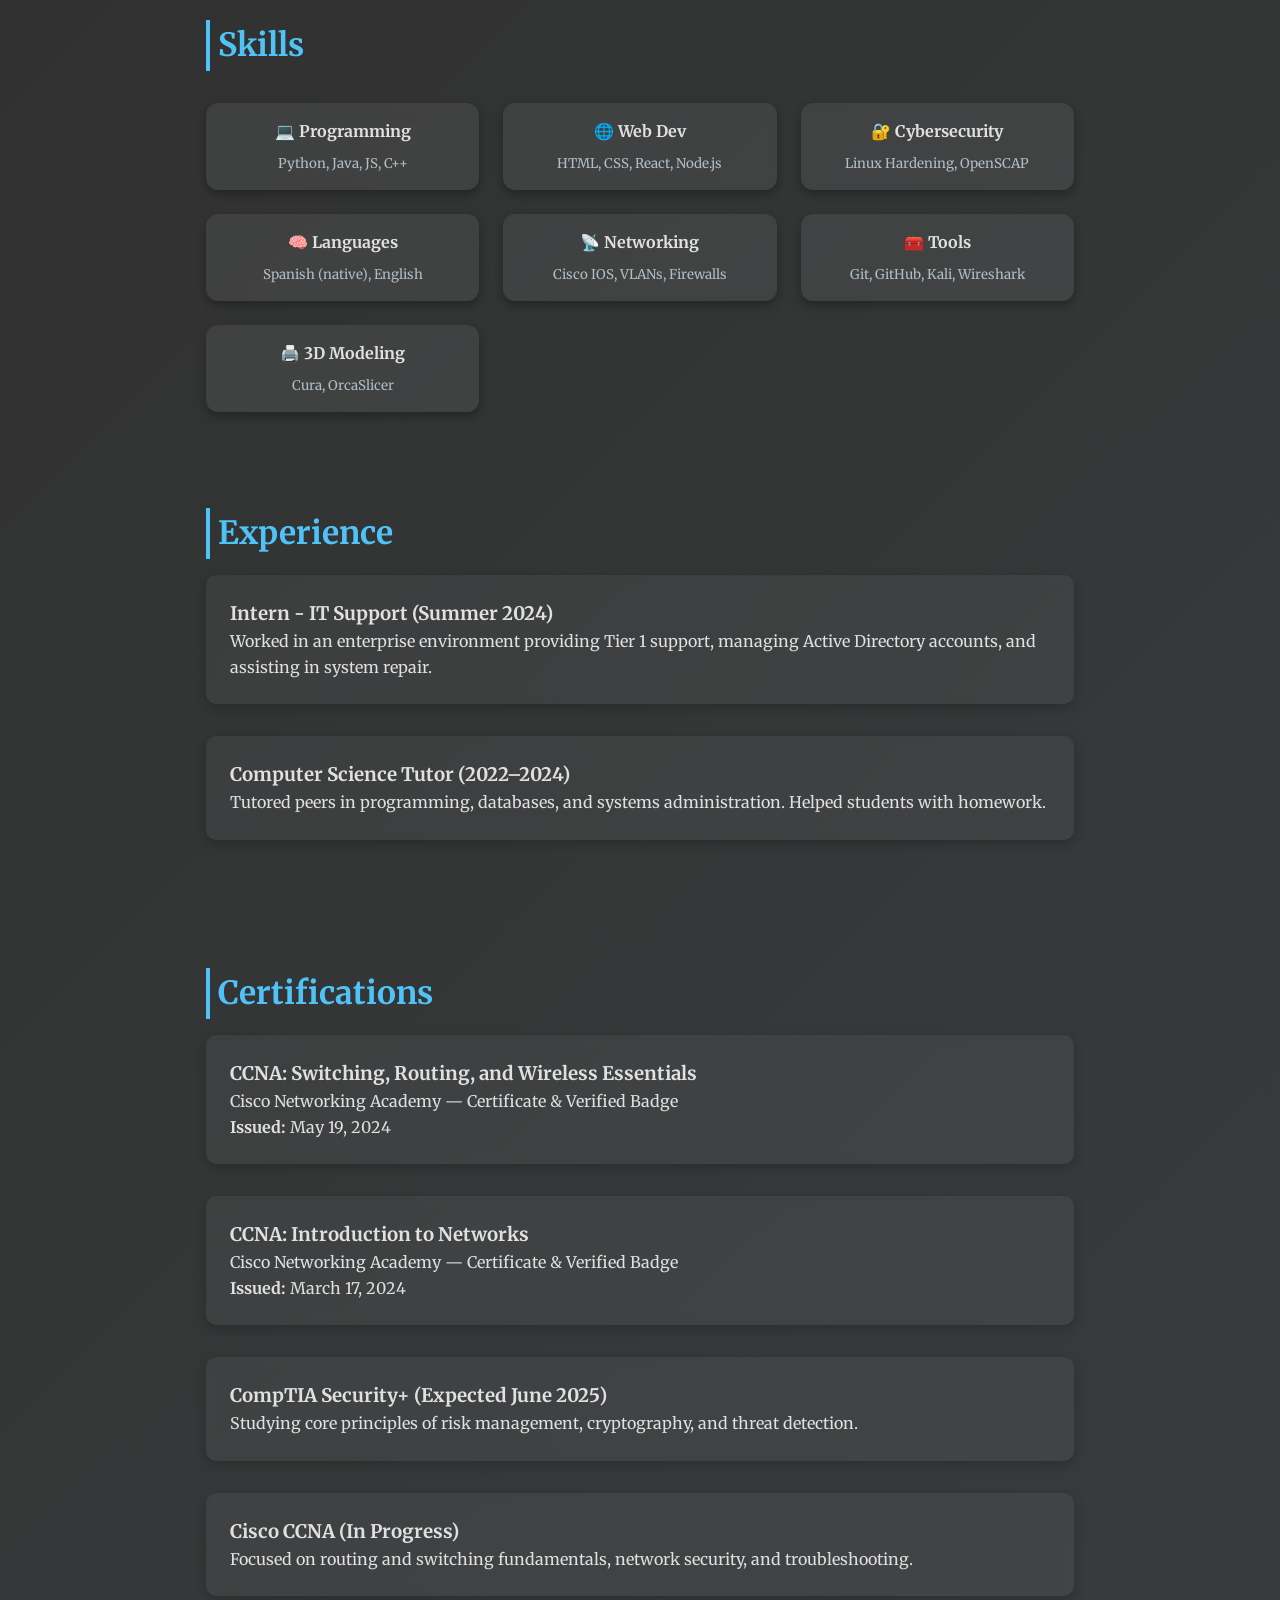
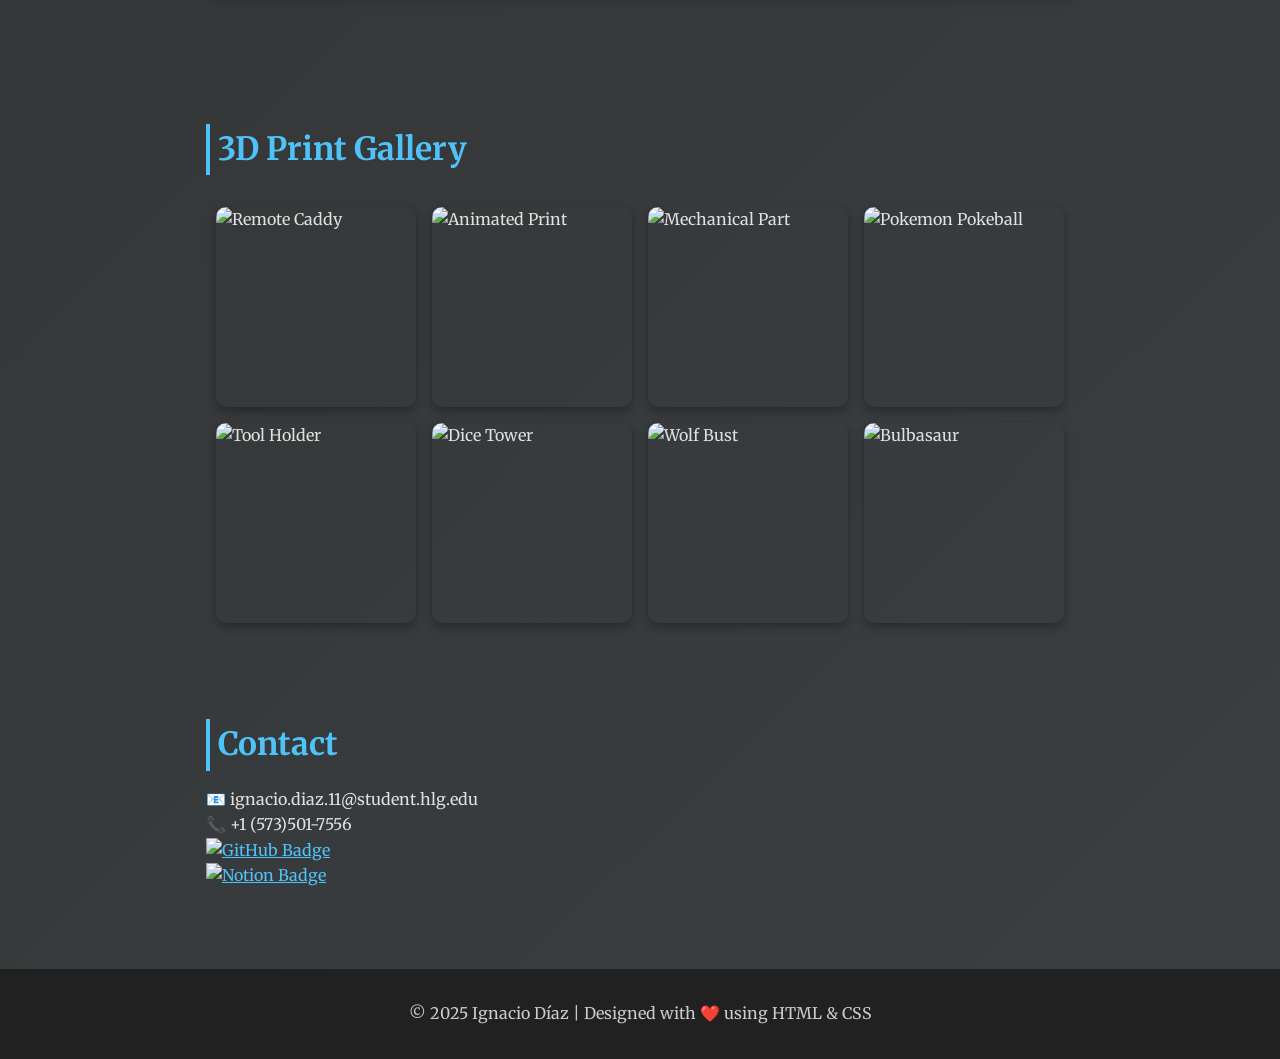
==== commit 24b2400b: "Update index.html" ====
--- a/index.html
+++ b/index.html
@@ -207,6 +207,27 @@
       line-height: 1.6;
       box-shadow: 0 4px 12px rgba(0, 0, 0, 0.2);
     }
+    .image-gallery {
+  display: flex;
+  flex-wrap: wrap;
+  gap: 1rem;
+  justify-content: center;
+  padding-top: 1rem;
+}
+
+.gallery-image {
+  width: 200px;
+  height: 200px;
+  object-fit: cover;
+  border-radius: 10px;
+  box-shadow: 0 4px 10px rgba(0,0,0,0.3);
+  transition: transform 0.2s;
+}
+
+.gallery-image:hover {
+  transform: scale(1.05);
+}
+
   </style>
 </head>
 <body>
@@ -308,24 +329,20 @@
     </div>
   </section>
 
-  <section id="3dprojects">
-    <h2>3D Projects</h2>
-    <div class="carousel">
-      <div class="carousel-item active">
-        <img src="https://makerworld.bblmw.com/makerworld/model/USa87d3ef85993d7/design/2025-04-20_a2def065796.jpg?x-oss-process=image/resize,w_1000/format,webp" alt="Descripción de la imagen" style="width:200px; border-radius:10px;">
-        <img src="https://makerworld.bblmw.com/makerworld/model/US7885a8d1672378/design/2025-02-19_b7ff803056a08.gif?x-oss-process=image/resize,w_1000/format,webp" alt="Descripción de la imagen" style="width:200px; border-radius:10px;">
-        <img src="https://makerworld.bblmw.com/makerworld/model/US58e6a691a9b90e/design/2024-12-18_d44625344f4ab.png?x-oss-process=image/resize,w_1000/format,webp" alt="Descripción de la imagen" style="width:200px; border-radius:10px;">
-        <img src="https://media.printables.com/media/prints/e041f69b-529d-4ab9-9dbd-eb7885c9d656/images/9383585_598c19ac-ec2e-42a8-bde7-947f9991de59_2a7d3bc0-7585-480e-822d-3563a95cac28/thumbs/inside/1600x1200/png/immagine-2025-03-31-194307.webp" alt="Descripción de la imagen" style="width:200px; border-radius:10px;">
-        <img src="https://makerworld.bblmw.com/makerworld/model/USaf3c20b1e54c0f/design/2024-12-01_4a4da2d778838.jpg?x-oss-process=image/resize,w_1000/format,webp" alt="Descripción de la imagen" style="width:200px; border-radius:10px;">
-        <img src="https://makerworld.bblmw.com/makerworld/model/USca505296a3a135/design/2024-03-03_4znprrnvryc1.jpg?x-oss-process=image/resize,w_1000/format,webp" alt="Descripción de la imagen" style="width:200px; border-radius:10px;">
-        <img src="https://media.printables.com/media/prints/386392/images/3826519_49857682-ee0a-4fb3-baf2-7e6ca6f4c3f6/thumbs/inside/1600x1200/png/aawolf3.webp" alt="Descripción de la imagen" style="width:200px; border-radius:10px;">
-        <img src="https://media.printables.com/media/prints/466874/images/3827241_0ed35c4c-937d-46c9-9cb5-38f646f44e83/thumbs/inside/1600x1200/png/bulbasaur.webp" alt="Descripción de la imagen" style="width:200px; border-radius:10px;">
-        
-        
-        
-      </div>
-    </div>
-  </section>
+  <section id="3d-gallery">
+  <h2>3D Print Gallery</h2>
+  <div class="image-gallery">
+    <img src="https://makerworld.bblmw.com/makerworld/model/USa87d3ef85993d7/design/2025-04-20_a2def065796.jpg?x-oss-process=image/resize,w_1000/format,webp" alt="Remote Caddy" class="gallery-image">
+    <img src="https://makerworld.bblmw.com/makerworld/model/US7885a8d1672378/design/2025-02-19_b7ff803056a08.gif?x-oss-process=image/resize,w_1000/format,webp" alt="Animated Print" class="gallery-image">
+    <img src="https://makerworld.bblmw.com/makerworld/model/US58e6a691a9b90e/design/2024-12-18_d44625344f4ab.png?x-oss-process=image/resize,w_1000/format,webp" alt="Mechanical Part" class="gallery-image">
+    <img src="https://media.printables.com/media/prints/e041f69b-529d-4ab9-9dbd-eb7885c9d656/images/9383585_598c19ac-ec2e-42a8-bde7-947f9991de59_2a7d3bc0-7585-480e-822d-3563a95cac28/thumbs/inside/1600x1200/png/immagine-2025-03-31-194307.webp" alt="Pokemon Pokeball" class="gallery-image">
+    <img src="https://makerworld.bblmw.com/makerworld/model/USaf3c20b1e54c0f/design/2024-12-01_4a4da2d778838.jpg?x-oss-process=image/resize,w_1000/format,webp" alt="Tool Holder" class="gallery-image">
+    <img src="https://makerworld.bblmw.com/makerworld/model/USca505296a3a135/design/2024-03-03_4znprrnvryc1.jpg?x-oss-process=image/resize,w_1000/format,webp" alt="Dice Tower" class="gallery-image">
+    <img src="https://media.printables.com/media/prints/386392/images/3826519_49857682-ee0a-4fb3-baf2-7e6ca6f4c3f6/thumbs/inside/1600x1200/png/aawolf3.webp" alt="Wolf Bust" class="gallery-image">
+    <img src="https://media.printables.com/media/prints/466874/images/3827241_0ed35c4c-937d-46c9-9cb5-38f646f44e83/thumbs/inside/1600x1200/png/bulbasaur.webp" alt="Bulbasaur" class="gallery-image">
+  </div>
+</section>
+
 
   <section id="contact">
     <h2>Contact</h2>
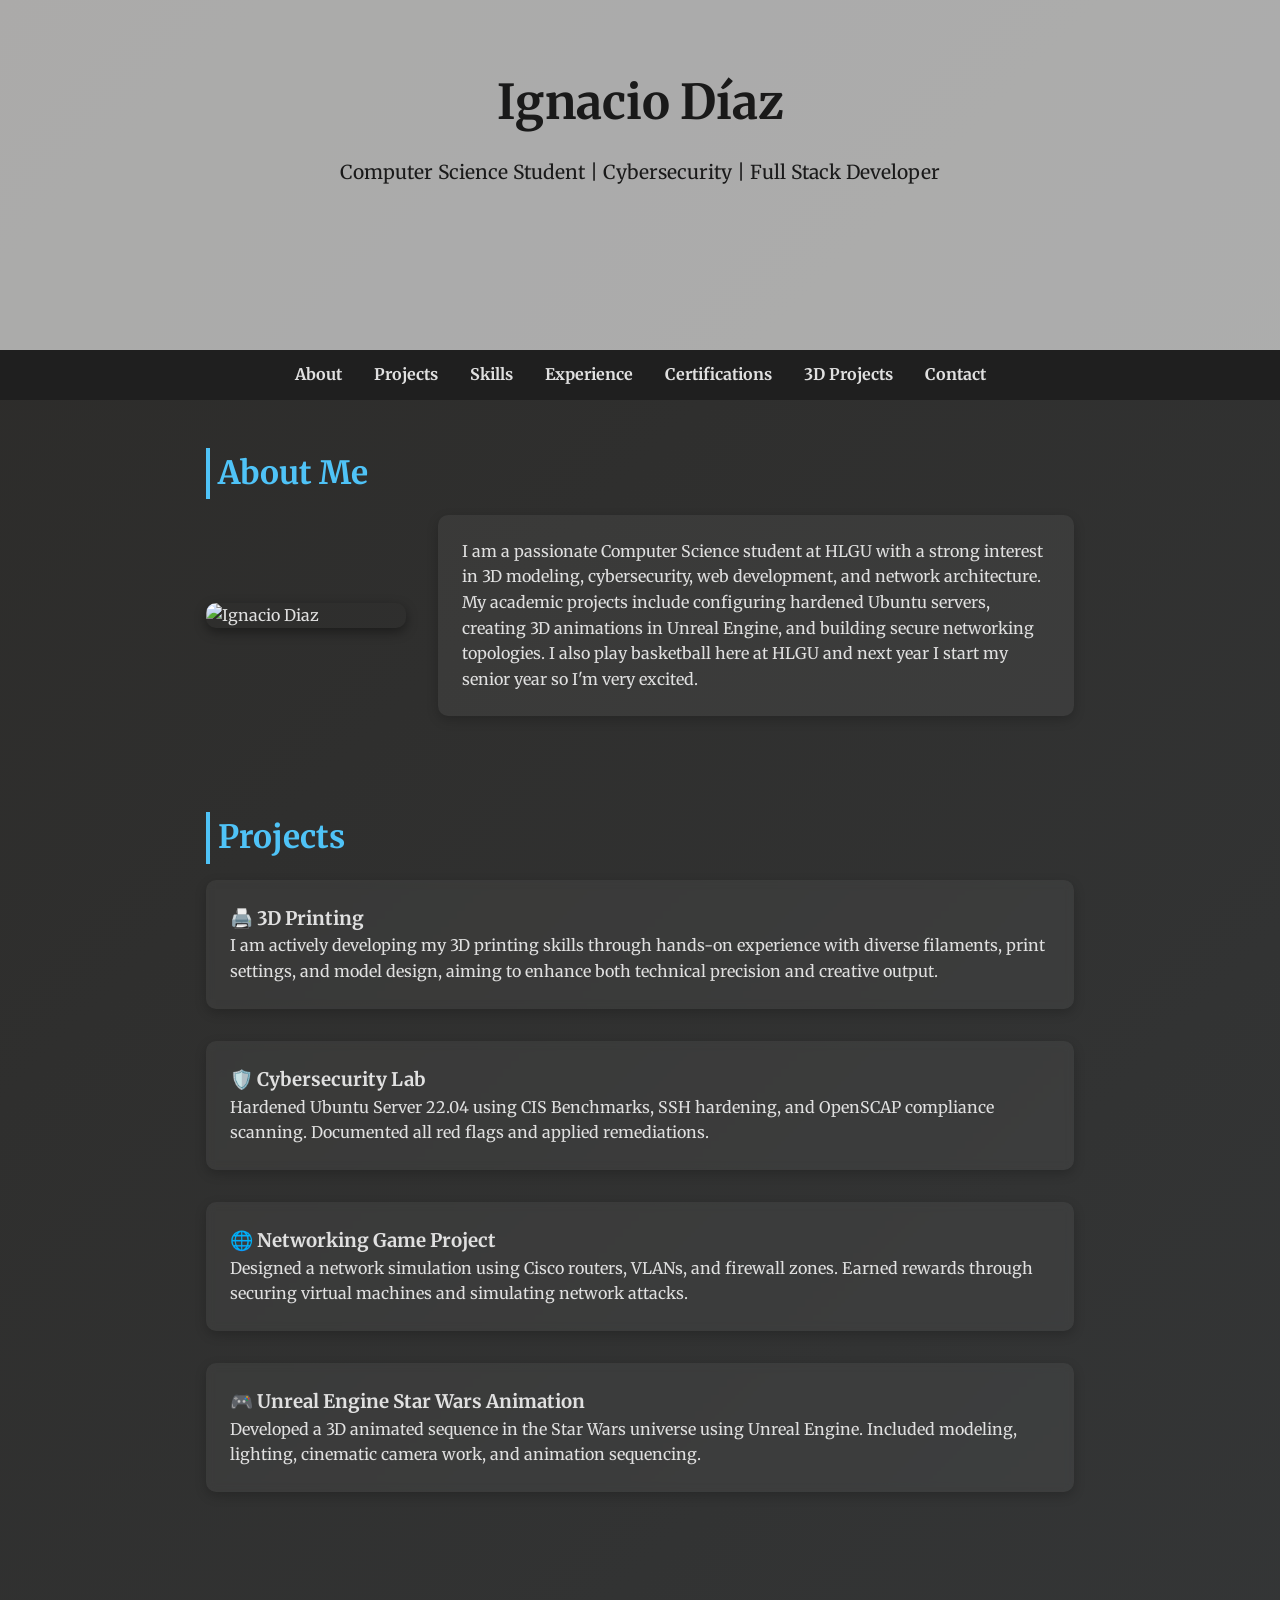
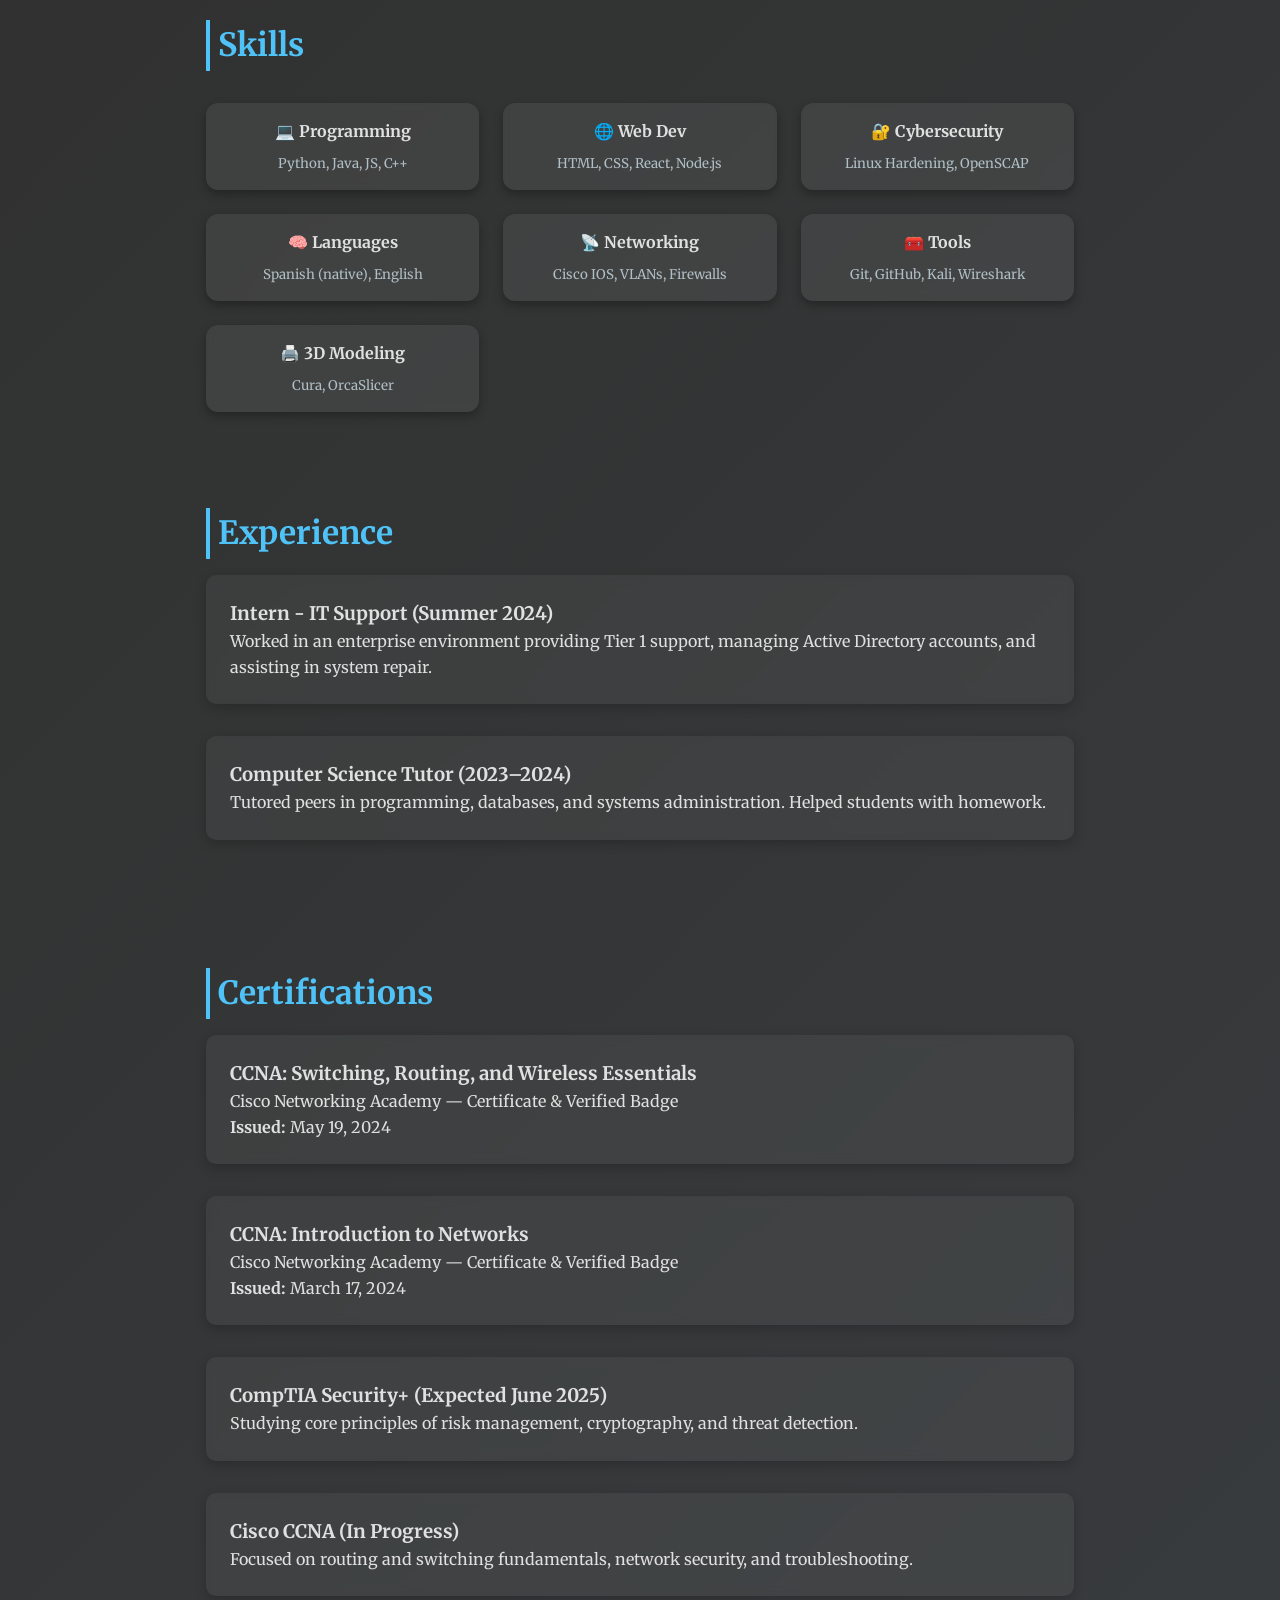
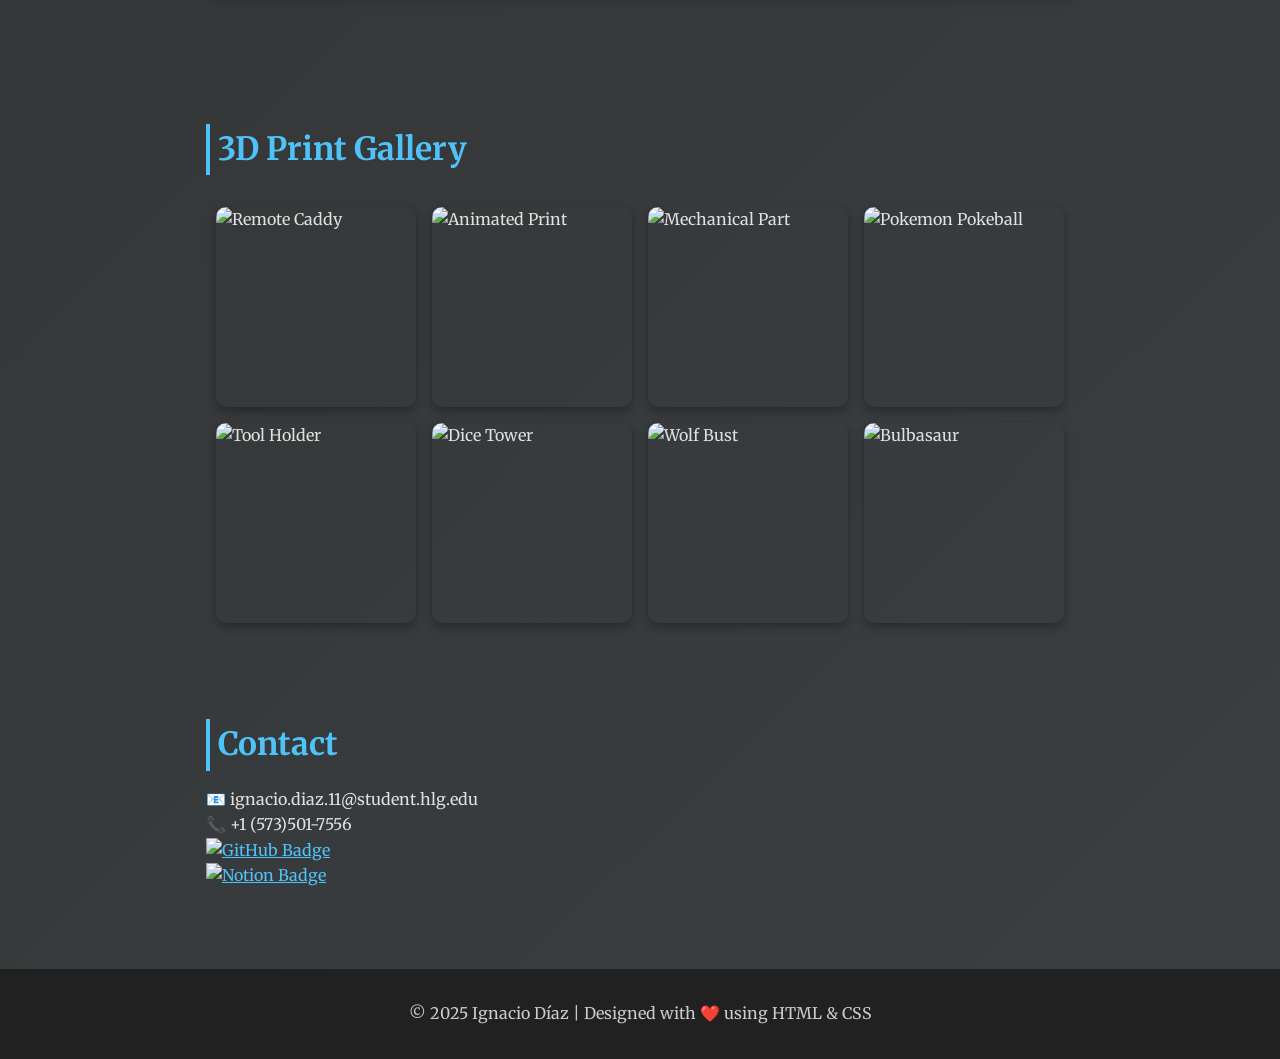
==== commit a5c77f4f: "Update index.html" ====
--- a/index.html
+++ b/index.html
@@ -302,7 +302,7 @@
       <p>Worked in an enterprise environment providing Tier 1 support, managing Active Directory accounts, and assisting in system repair.</p>
     </div>
     <div class="experience">
-      <h3>Computer Science Tutor (2022–2024)</h3>
+      <h3>Computer Science Tutor (2023–2024)</h3>
       <p>Tutored peers in programming, databases, and systems administration. Helped students with homework.</p>
     </div>
   </section>
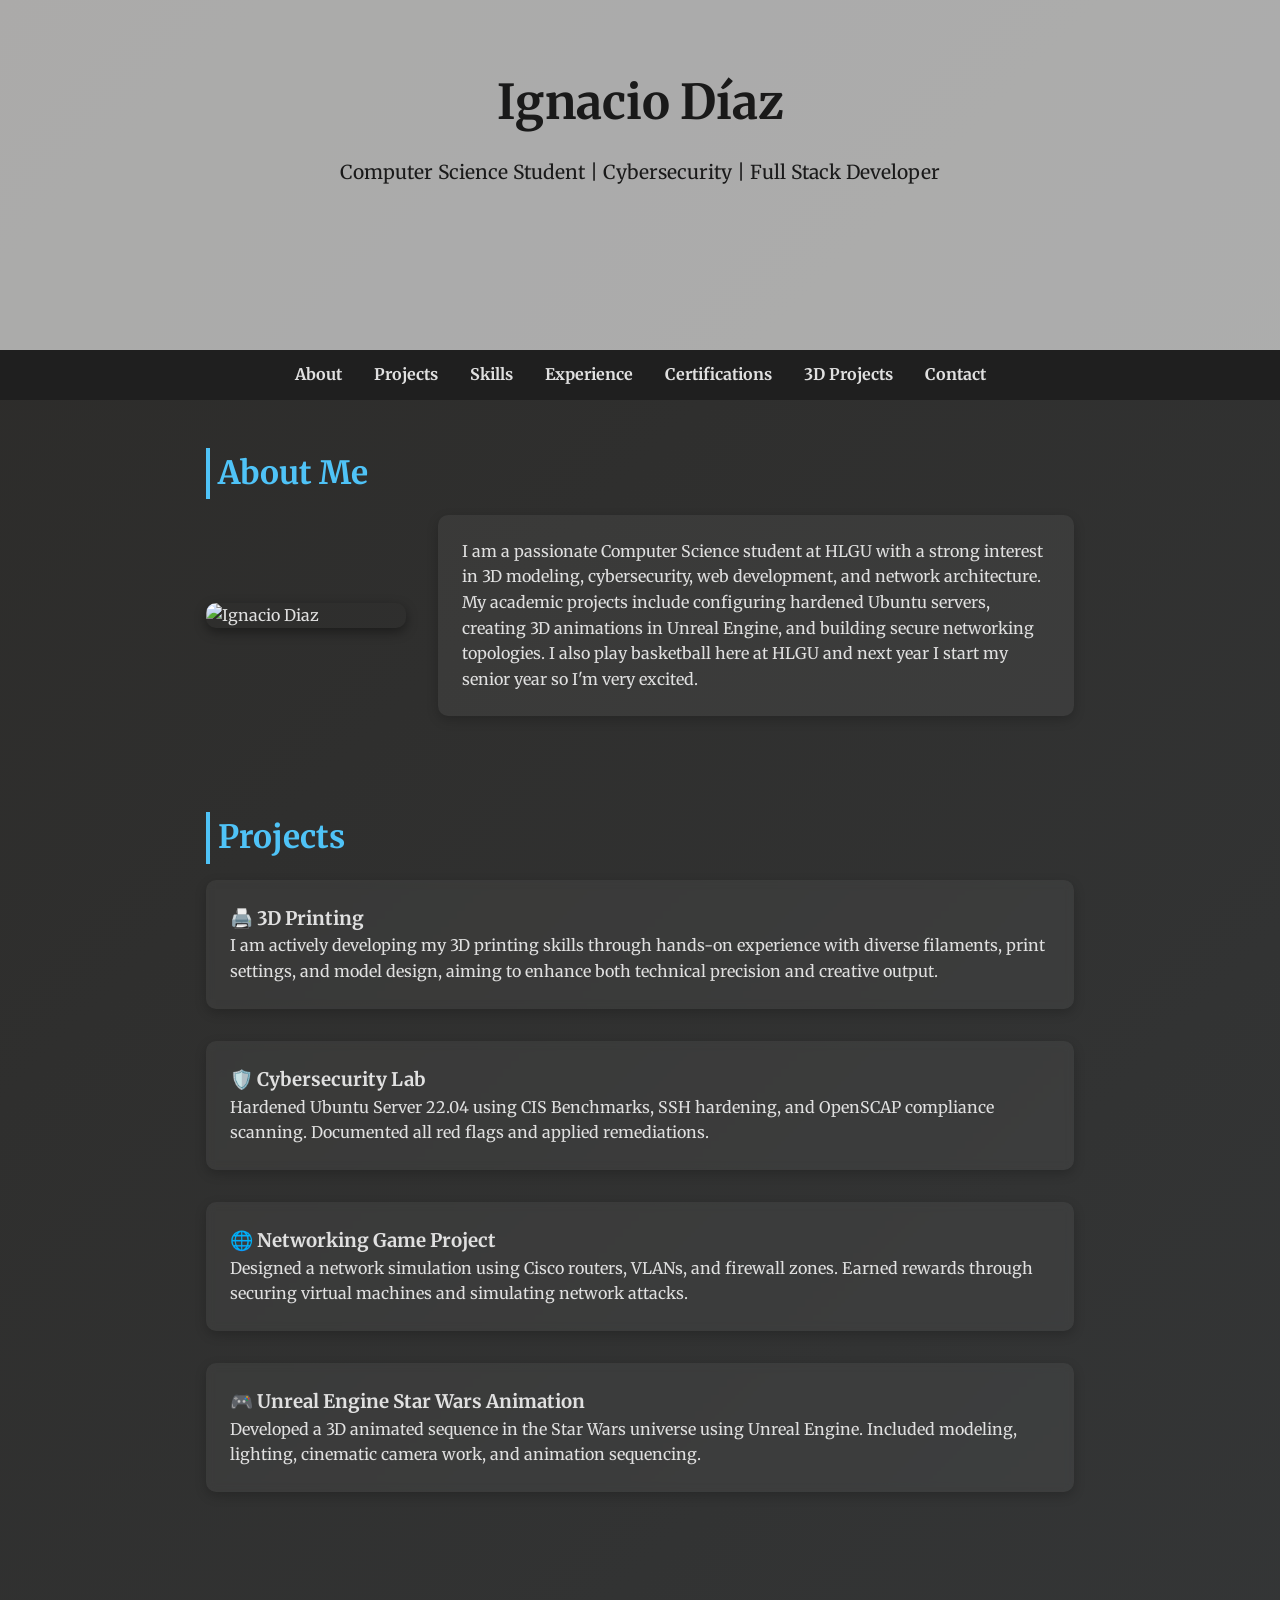
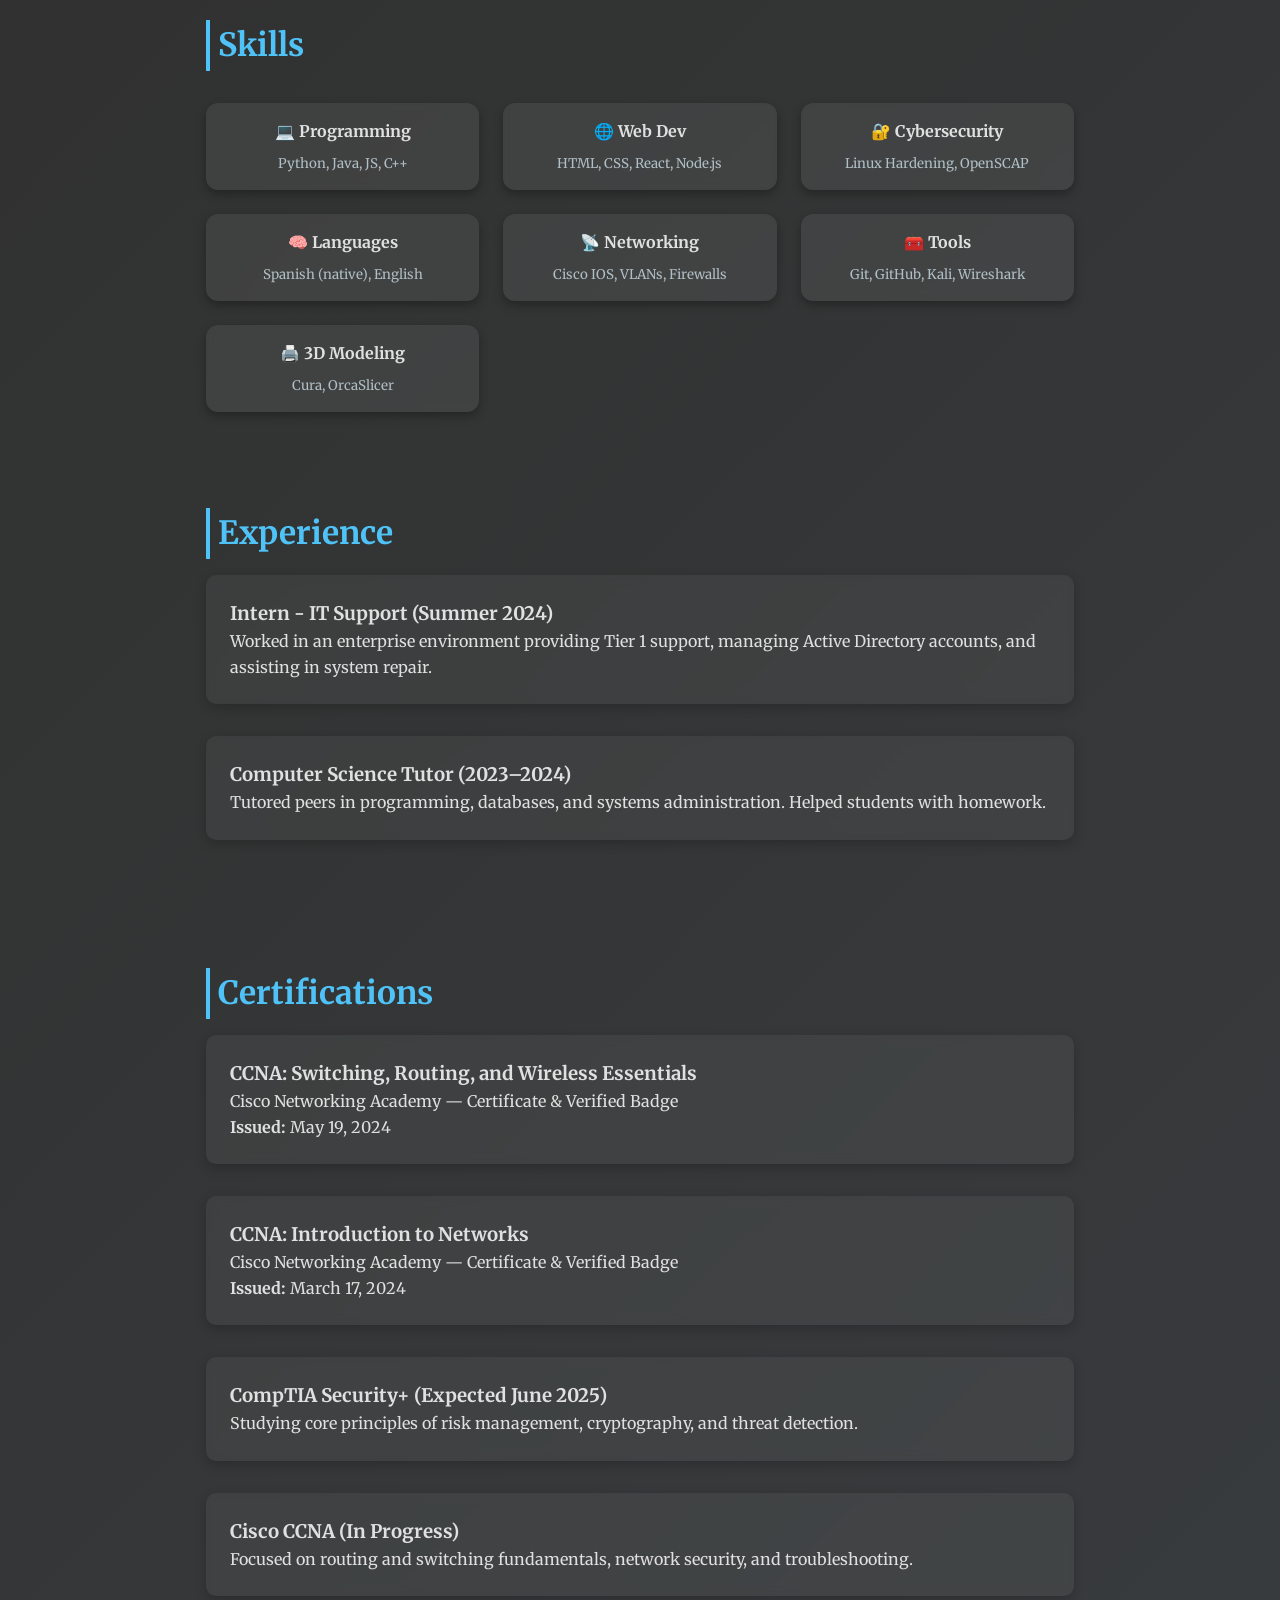
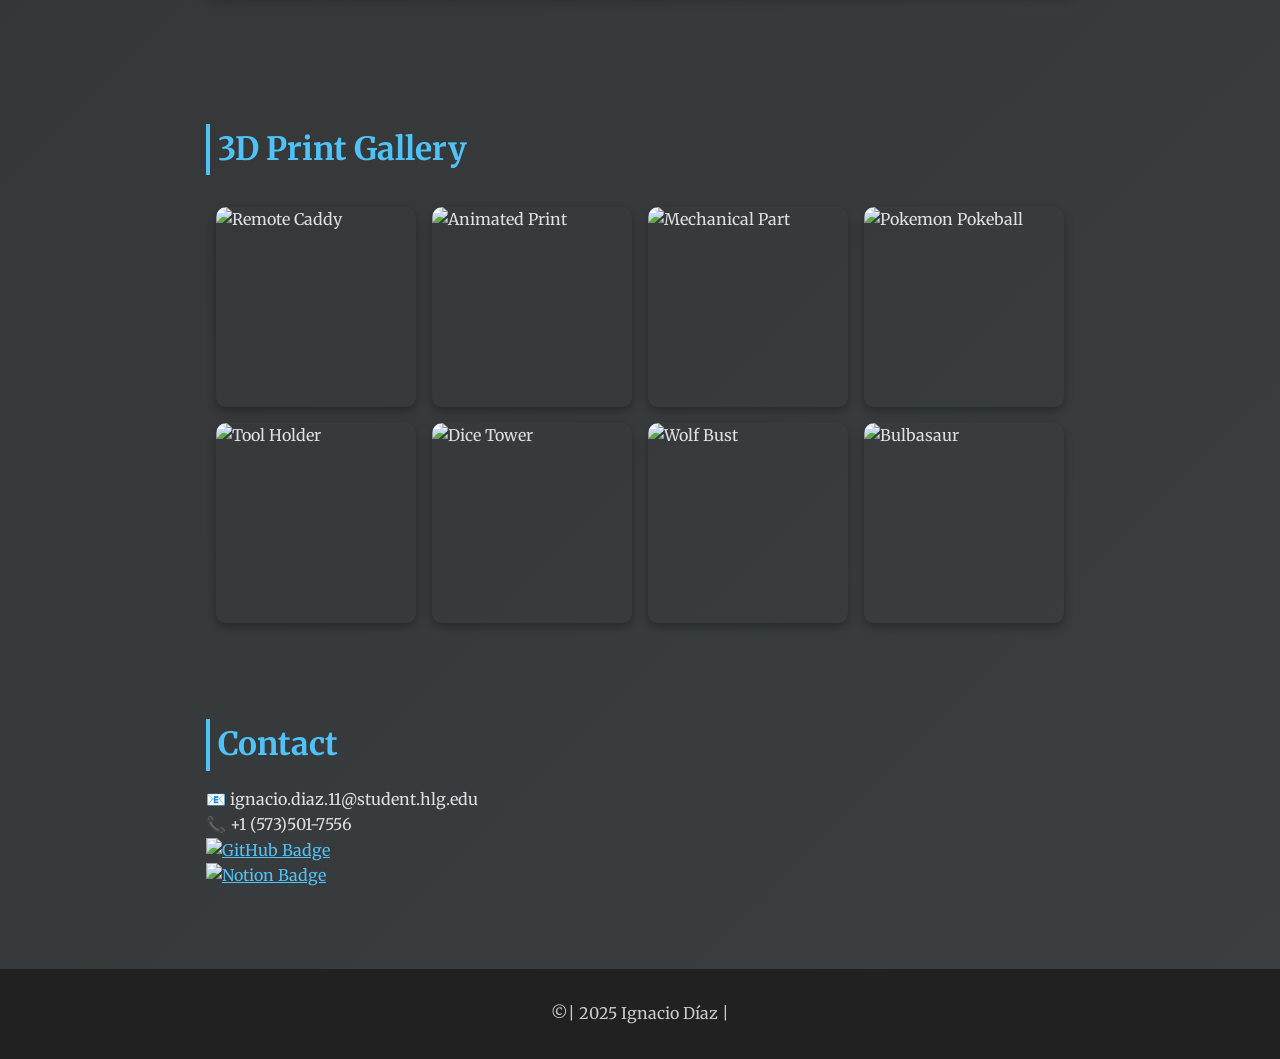
==== commit 613276d1: "Update index.html" ====
--- a/index.html
+++ b/index.html
@@ -361,7 +361,7 @@
   </section>
 
   <footer>
-    <p>&copy; 2025 Ignacio Díaz | Designed with ❤️ using HTML & CSS</p>
+    <p>&copy;| 2025 Ignacio Díaz |</p>
   </footer>
 
   <script>
